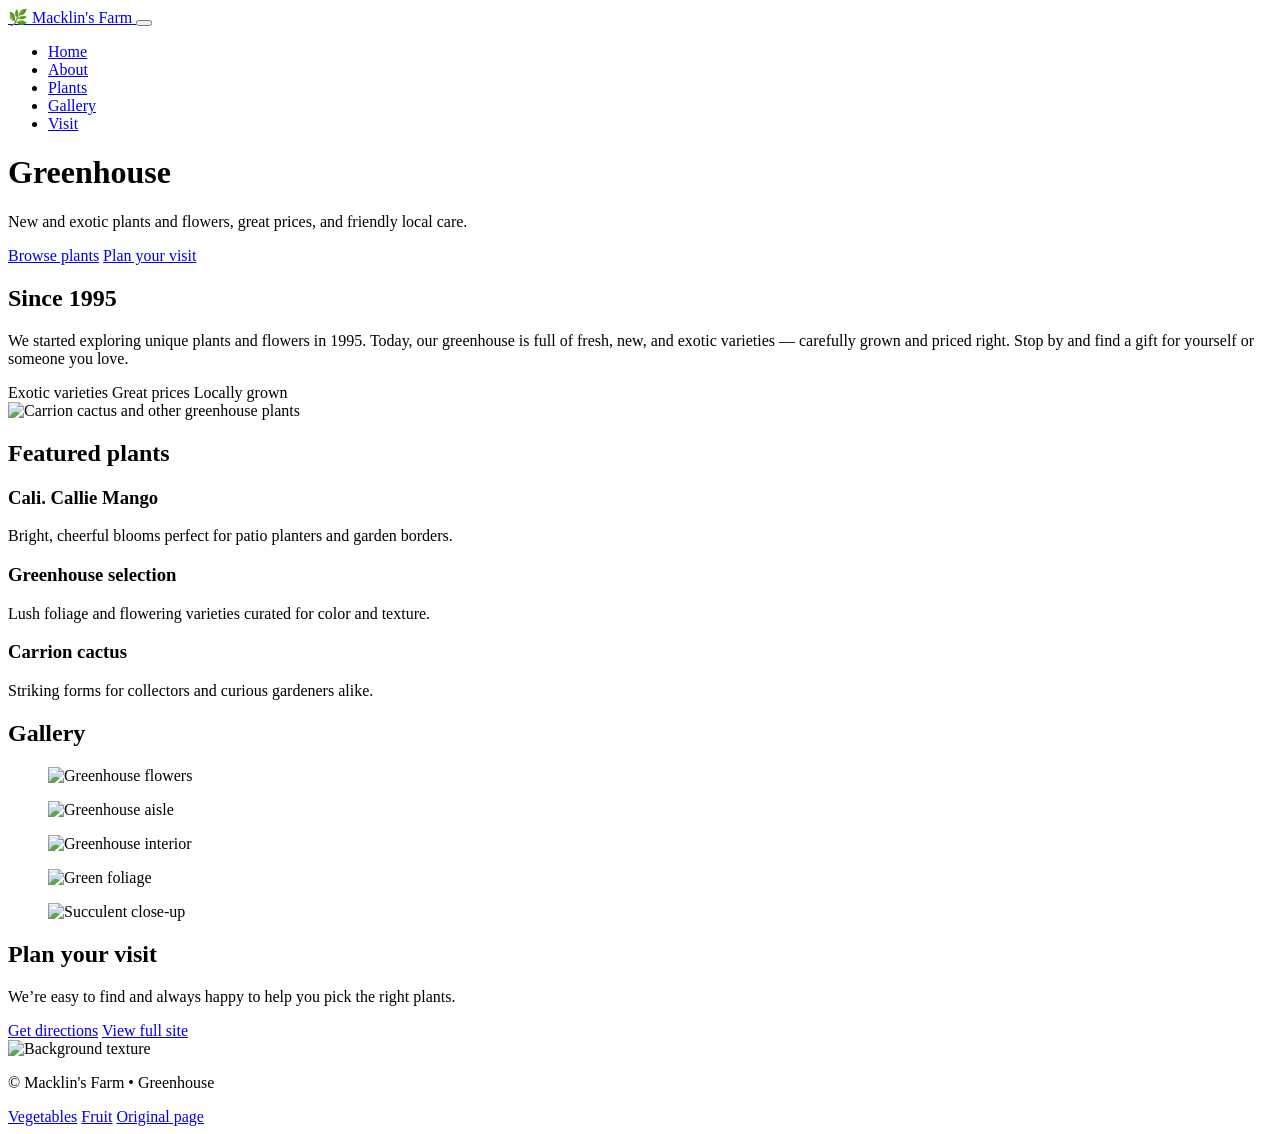
==== index.html @ 000496c4 "Create responsive Macklin's Farm Greenhouse website with modern design Co-authored-by: avadhut9495 <" ====
<!DOCTYPE html>
<html lang="en">
  <head>
    <meta charset="utf-8" />
    <meta name="viewport" content="width=device-width, initial-scale=1" />
    <title>Macklin's Farm — Greenhouse</title>

    <meta name="description" content="Macklin's Farm Greenhouse — new and exotic plants & flowers since 1995" />
    <link rel="preconnect" href="https://fonts.googleapis.com" />
    <link rel="preconnect" href="https://fonts.gstatic.com" crossorigin />
    <link href="https://fonts.googleapis.com/css2?family=Playfair+Display:wght@500;700&family=Inter:wght@400;600;700&display=swap" rel="stylesheet" />
    <link rel="stylesheet" href="/workspace/styles.css" />
  </head>
  <body>
    <header class="site-header">
      <div class="container header-inner">
        <a class="brand" href="#home" aria-label="Macklin's Farm Greenhouse">
          <span class="brand-mark">🌿</span>
          <span class="brand-name">Macklin's Farm</span>
        </a>
        <button class="nav-toggle" aria-expanded="false" aria-controls="site-nav" aria-label="Open menu">
          <span class="bar"></span>
          <span class="bar"></span>
          <span class="bar"></span>
        </button>
        <nav id="site-nav" class="site-nav" aria-label="Primary">
          <ul>
            <li><a href="#home">Home</a></li>
            <li><a href="#about">About</a></li>
            <li><a href="#plants">Plants</a></li>
            <li><a href="#gallery">Gallery</a></li>
            <li><a href="#visit">Visit</a></li>
          </ul>
        </nav>
      </div>
    </header>

    <main id="home" class="hero" style="--hero-image: url('http://www.macklinsfarm.com/DSC_0271.JPG');">
      <div class="hero-overlay"></div>
      <div class="container hero-content">
        <h1>Greenhouse</h1>
        <p>New and exotic plants and flowers, great prices, and friendly local care.</p>
        <div class="hero-ctas">
          <a class="btn btn-primary" href="#plants">Browse plants</a>
          <a class="btn btn-ghost" href="#visit">Plan your visit</a>
        </div>
      </div>
    </main>

    <section id="about" class="section section-light">
      <div class="container">
        <div class="split">
          <div class="split-text">
            <h2>Since 1995</h2>
            <p>
              We started exploring unique plants and flowers in 1995. Today, our greenhouse
              is full of fresh, new, and exotic varieties — carefully grown and priced right.
              Stop by and find a gift for yourself or someone you love.
            </p>
            <div class="badges">
              <span class="badge">Exotic varieties</span>
              <span class="badge">Great prices</span>
              <span class="badge">Locally grown</span>
            </div>
          </div>
          <div class="split-media card shadow">
            <img src="http://www.macklinsfarm.com/DSCN3554.JPG" alt="Carrion cactus and other greenhouse plants" loading="lazy" />
          </div>
        </div>
      </div>
    </section>

    <section id="plants" class="section">
      <div class="container">
        <h2 class="section-title">Featured plants</h2>
        <div class="cards">
          <article class="card">
            <div class="card-media" style="background-image: url('http://www.macklinsfarm.com/GREENHOUSE_001.jpg');"></div>
            <div class="card-body">
              <h3>Cali. Callie Mango</h3>
              <p>Bright, cheerful blooms perfect for patio planters and garden borders.</p>
            </div>
          </article>
          <article class="card">
            <div class="card-media" style="background-image: url('http://www.macklinsfarm.com/GREENHOUSE_003.jpg');"></div>
            <div class="card-body">
              <h3>Greenhouse selection</h3>
              <p>Lush foliage and flowering varieties curated for color and texture.</p>
            </div>
          </article>
          <article class="card">
            <div class="card-media" style="background-image: url('http://www.macklinsfarm.com/DSC_0077C.JPG');"></div>
            <div class="card-body">
              <h3>Carrion cactus</h3>
              <p>Striking forms for collectors and curious gardeners alike.</p>
            </div>
          </article>
        </div>
      </div>
    </section>

    <section id="gallery" class="section section-light">
      <div class="container">
        <h2 class="section-title">Gallery</h2>
        <div class="gallery-grid">
          <figure class="gallery-item"><img src="http://www.macklinsfarm.com/GREENHOUSE_001.jpg" alt="Greenhouse flowers" loading="lazy" /></figure>
          <figure class="gallery-item"><img src="http://www.macklinsfarm.com/GREENHOUSE_003.jpg" alt="Greenhouse aisle" loading="lazy" /></figure>
          <figure class="gallery-item"><img src="http://www.macklinsfarm.com/DSC_0271.JPG" alt="Greenhouse interior" loading="lazy" /></figure>
          <figure class="gallery-item"><img src="http://www.macklinsfarm.com/DSC_0077C.JPG" alt="Green foliage" loading="lazy" /></figure>
          <figure class="gallery-item"><img src="http://www.macklinsfarm.com/DSCN3554.JPG" alt="Succulent close-up" loading="lazy" /></figure>
        </div>
      </div>
    </section>

    <section id="visit" class="section visit">
      <div class="container">
        <div class="visit-card">
          <div class="visit-text">
            <h2>Plan your visit</h2>
            <p>We’re easy to find and always happy to help you pick the right plants.</p>
            <div class="visit-actions">
              <a class="btn btn-primary" href="http://www.macklinsfarm.com/DIRECTIONS.html" target="_blank" rel="noopener">Get directions</a>
              <a class="btn btn-ghost" href="http://www.macklinsfarm.com/index.html" target="_blank" rel="noopener">View full site</a>
            </div>
          </div>
          <div class="visit-media">
            <img src="http://www.macklinsfarm.com/files/QuickSiteImages/background.jpg" alt="Background texture" loading="lazy" />
          </div>
        </div>
      </div>
    </section>

    <footer class="site-footer">
      <div class="container footer-inner">
        <p>© <span id="year"></span> Macklin's Farm • Greenhouse</p>
        <nav aria-label="Footer">
          <a href="http://www.macklinsfarm.com/vegetables.html" target="_blank" rel="noopener">Vegetables</a>
          <a href="http://www.macklinsfarm.com/FRUIT.html" target="_blank" rel="noopener">Fruit</a>
          <a href="http://www.macklinsfarm.com/GREENHOUSE.html" target="_blank" rel="noopener">Original page</a>
        </nav>
      </div>
    </footer>

    <script src="/workspace/script.js"></script>
  </body>
</html>
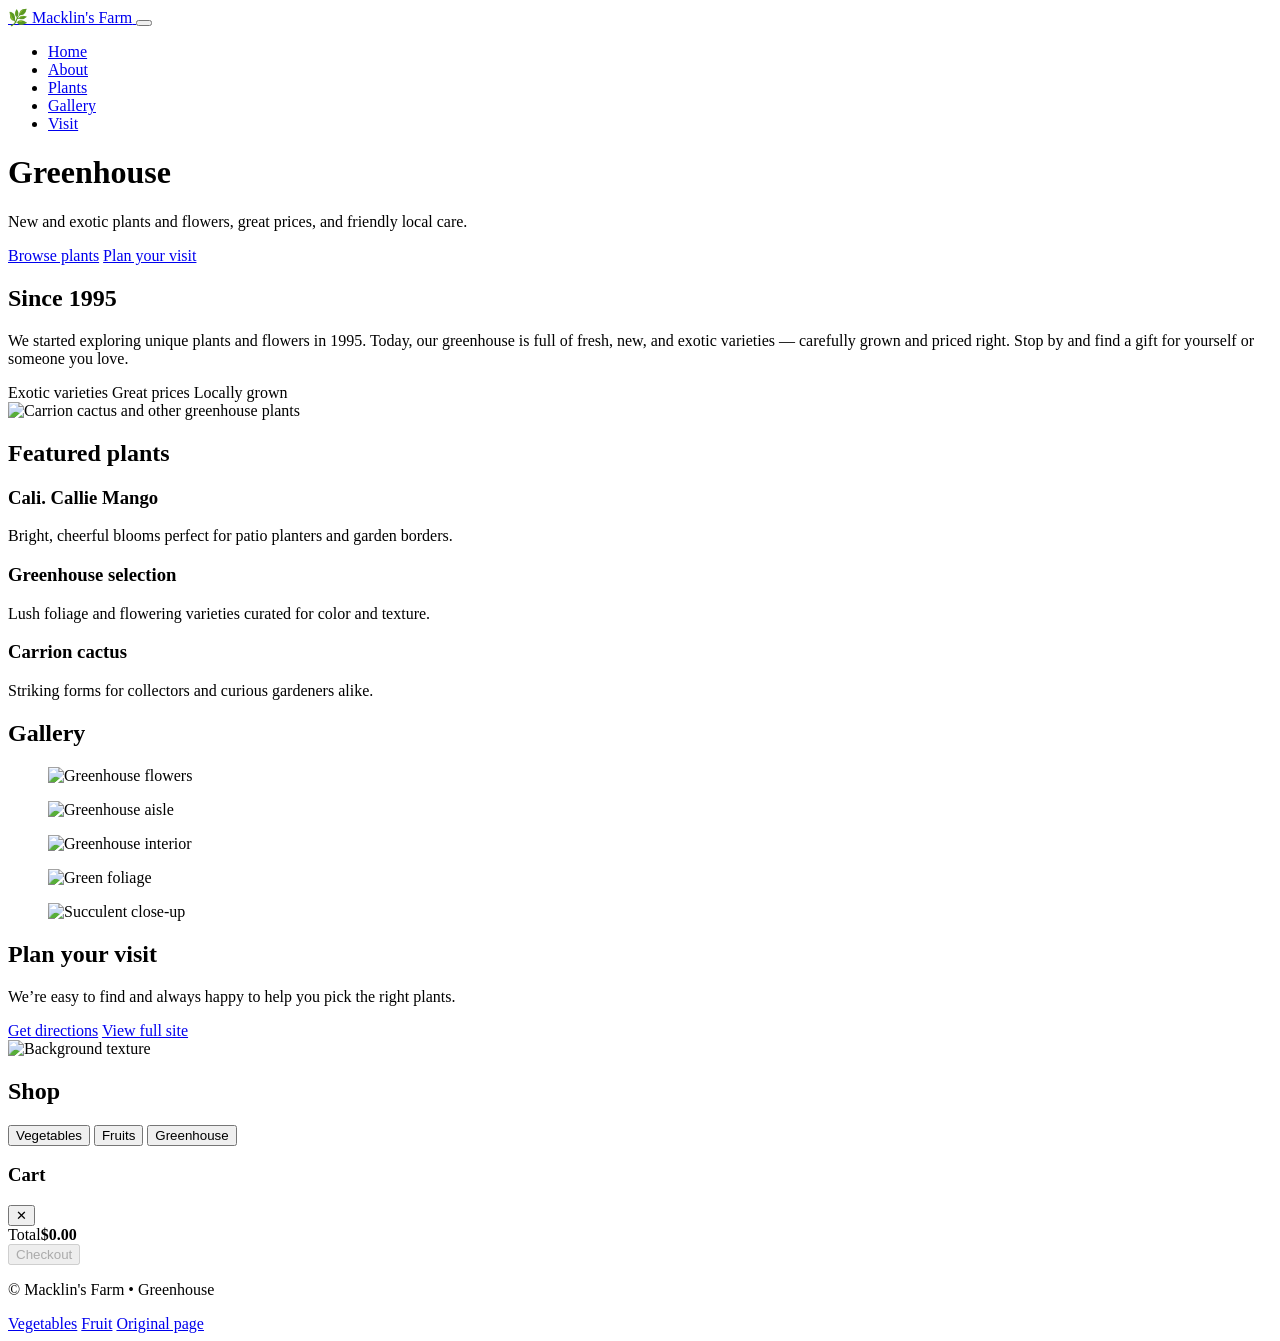
==== commit 4f2785f5: "Add shop tabs (Vegetables, Fruits, Greenhouse), persistent cart, and data.json; render products from" ====
--- a/index.html
+++ b/index.html
@@ -130,6 +130,30 @@
       </div>
     </section>
 
+    <section id="shop" class="section">
+      <div class="container">
+        <h2 class="section-title">Shop</h2>
+        <div class="tabs">
+          <button class="tab active" data-category="vegetables">Vegetables</button>
+          <button class="tab" data-category="fruits">Fruits</button>
+          <button class="tab" data-category="greenhouse">Greenhouse</button>
+        </div>
+        <div id="products" class="cards"></div>
+      </div>
+    </section>
+
+    <aside class="cart" aria-label="Shopping cart" role="complementary">
+      <div class="cart-header">
+        <h3>Cart</h3>
+        <button id="cart-clear" class="icon-btn" title="Clear cart" aria-label="Clear cart">✕</button>
+      </div>
+      <div id="cart-items" class="cart-items"></div>
+      <div class="cart-footer">
+        <div class="cart-total"><span>Total</span><strong id="cart-total">$0.00</strong></div>
+        <button id="checkout" class="btn btn-primary" disabled>Checkout</button>
+      </div>
+    </aside>
+
     <footer class="site-footer">
       <div class="container footer-inner">
         <p>© <span id="year"></span> Macklin's Farm • Greenhouse</p>
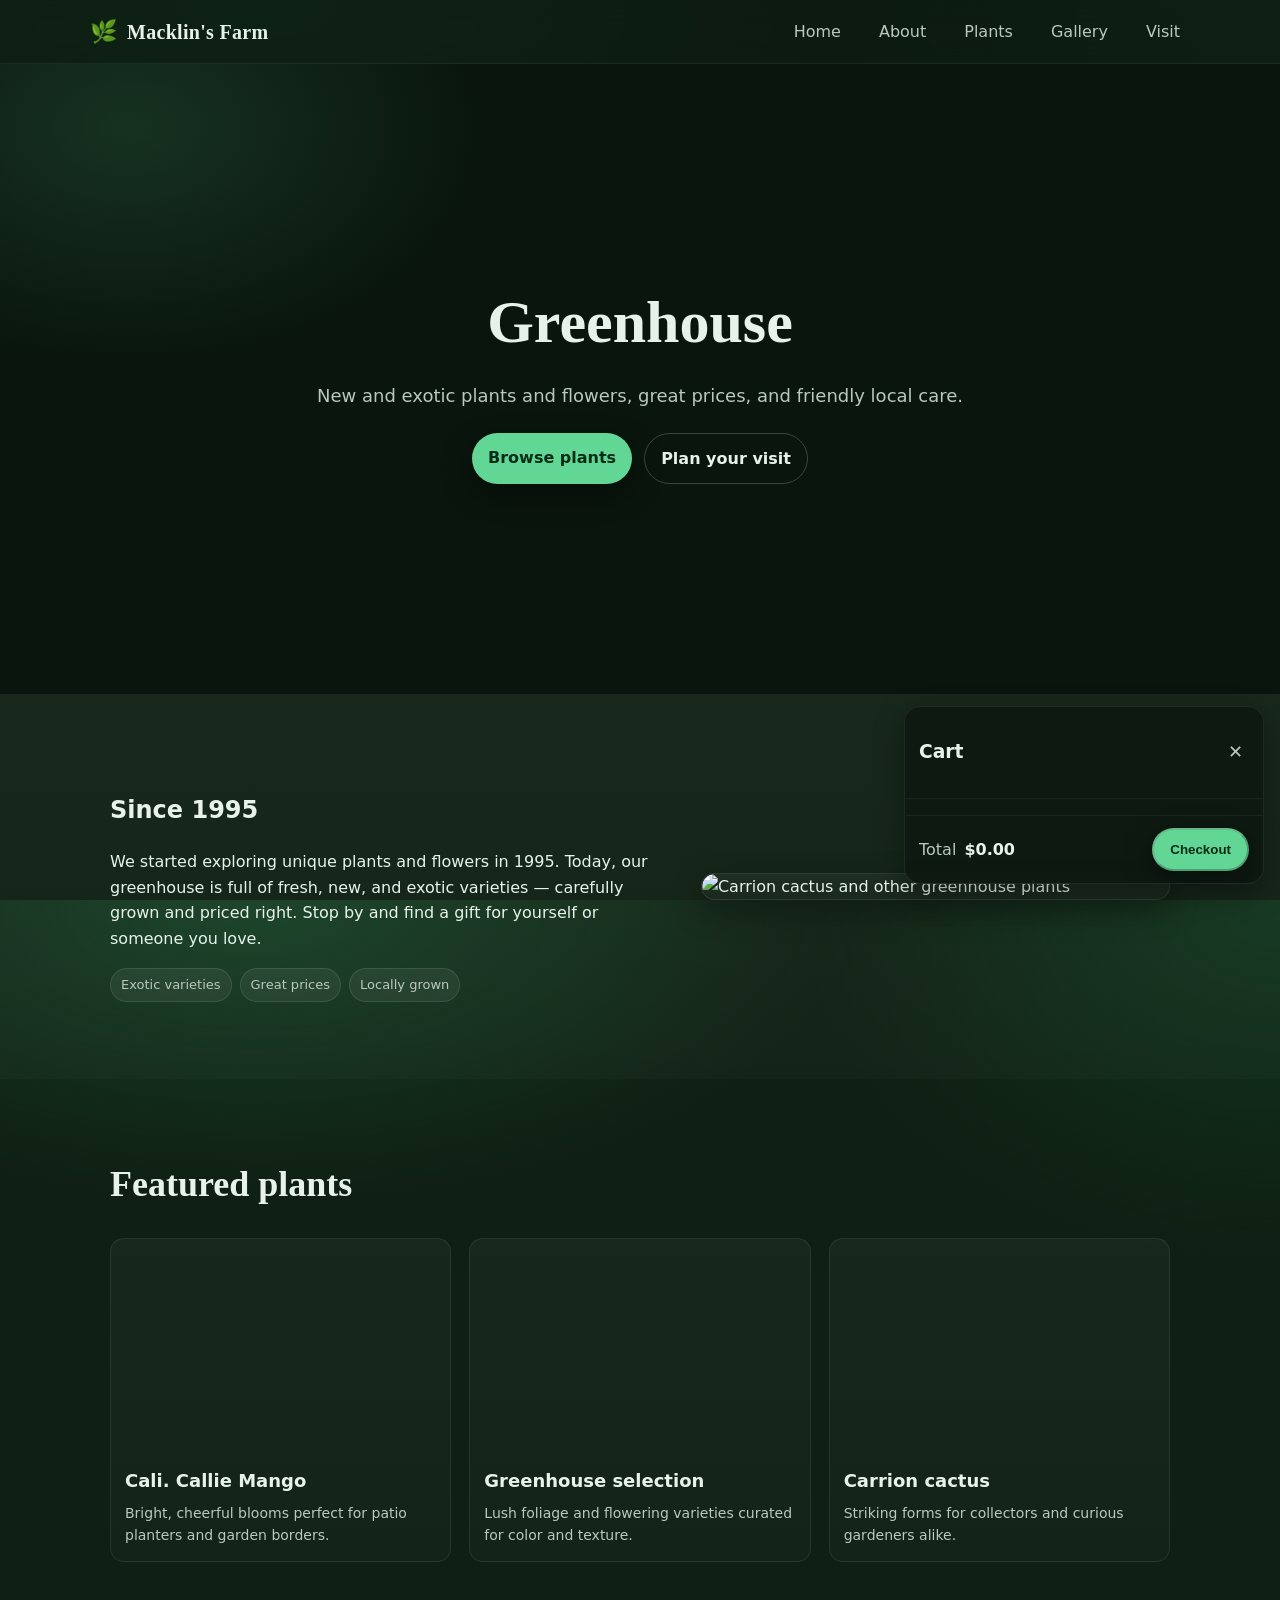
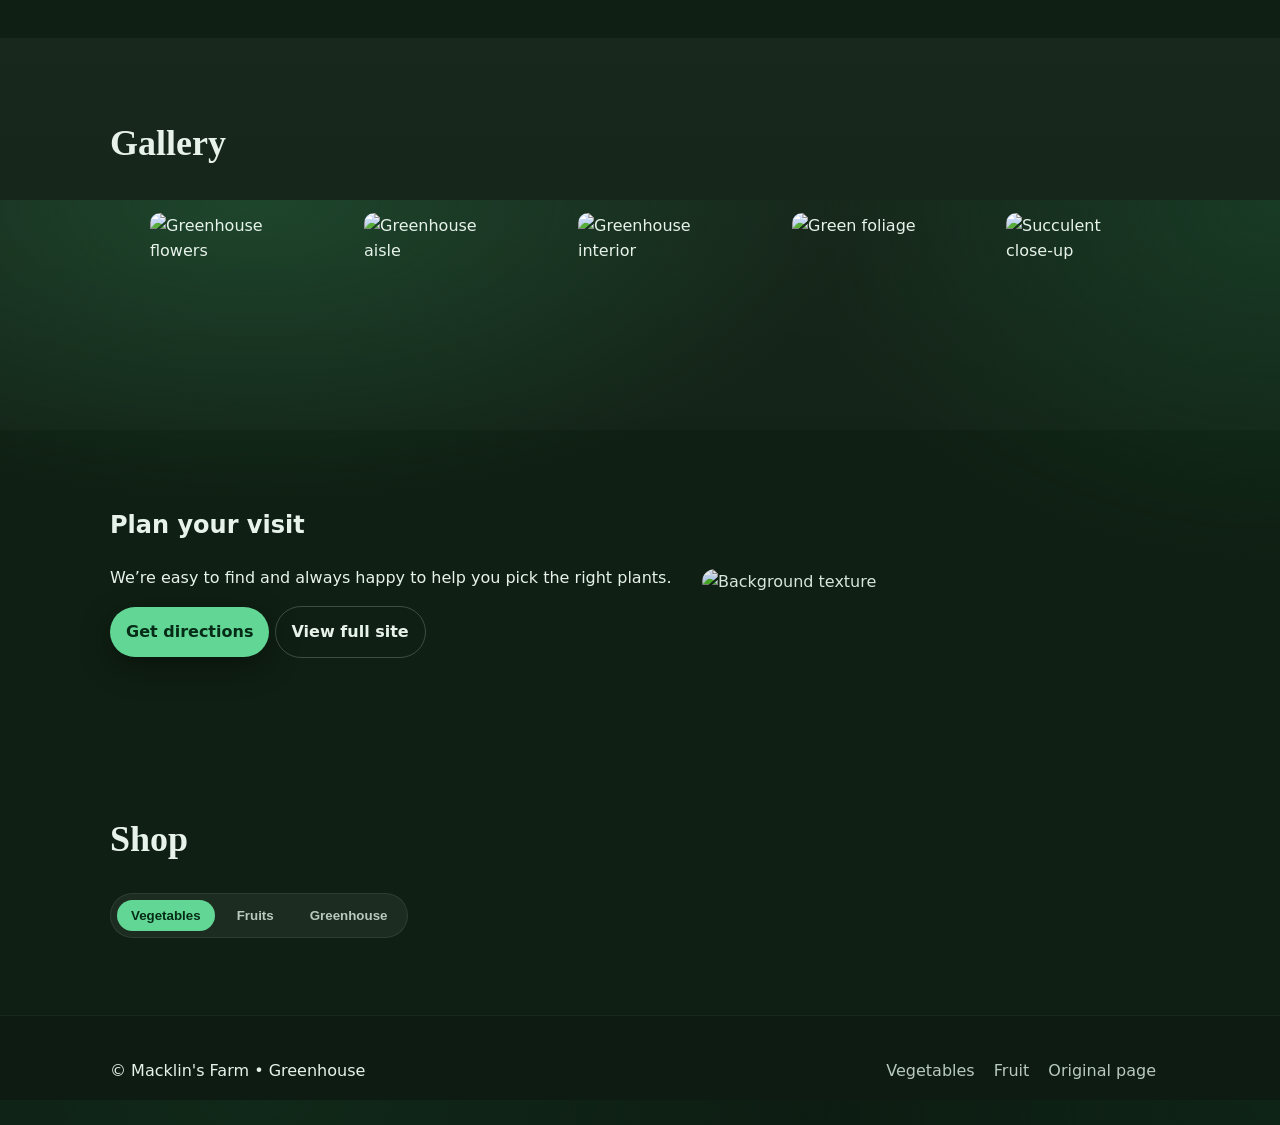
==== commit 4fd95e0a: "WIP: local edits to index.html" ====
--- a/index.html
+++ b/index.html
@@ -9,7 +9,8 @@
     <link rel="preconnect" href="https://fonts.googleapis.com" />
     <link rel="preconnect" href="https://fonts.gstatic.com" crossorigin />
     <link href="https://fonts.googleapis.com/css2?family=Playfair+Display:wght@500;700&family=Inter:wght@400;600;700&display=swap" rel="stylesheet" />
-    <link rel="stylesheet" href="/workspace/styles.css" />
+    <link rel="stylesheet" href="./styles.css" />
+  
   </head>
   <body>
     <header class="site-header">
--- a/styles.css
+++ b/styles.css
@@ -0,0 +1,190 @@
+/* Base reset and variables */
+:root {
+  --bg: #0f1f13;
+  --surface: #112617;
+  --surface-2: #0b1a10;
+  --text: #e7f3ea;
+  --muted: #b8c9be;
+  --brand: #62d694;
+  --brand-dark: #3bbd76;
+  --shadow: 0 10px 30px rgba(0,0,0,.35);
+  --radius: 14px;
+  --radius-sm: 10px;
+  --container: 1100px;
+}
+
+* { box-sizing: border-box; }
+html, body { height: 100%; }
+body {
+  margin: 0;
+  font-family: Inter, system-ui, -apple-system, Segoe UI, Roboto, Helvetica, Arial, sans-serif;
+  color: var(--text);
+  background: radial-gradient(1000px 500px at 20% 0%, #174026 0%, transparent 60%),
+              radial-gradient(800px 600px at 100% 0%, #11351e 0%, transparent 60%),
+              var(--bg);
+  line-height: 1.6;
+}
+
+img { max-width: 100%; height: auto; display: block; }
+
+.container {
+  width: 100%;
+  max-width: var(--container);
+  margin: 0 auto;
+  padding: 0 20px;
+}
+
+/* Header */
+.site-header {
+  position: sticky;
+  top: 0;
+  z-index: 50;
+  background: rgba(13, 25, 17, 0.75);
+  backdrop-filter: blur(10px);
+  border-bottom: 1px solid rgba(255,255,255,0.06);
+}
+.header-inner {
+  display: flex;
+  align-items: center;
+  justify-content: space-between;
+  padding: 14px 0;
+}
+.brand {
+  display: inline-flex;
+  align-items: center;
+  gap: 10px;
+  text-decoration: none;
+  color: var(--text);
+  font-weight: 700;
+}
+.brand-mark { font-size: 22px; }
+.brand-name { font-family: "Playfair Display", serif; font-size: 20px; letter-spacing: .3px; }
+
+.site-nav ul {
+  list-style: none;
+  display: flex;
+  gap: 18px;
+  margin: 0;
+  padding: 0;
+}
+.site-nav a {
+  color: var(--muted);
+  text-decoration: none;
+  padding: 8px 10px;
+  border-radius: 8px;
+}
+.site-nav a:hover { color: var(--text); background: rgba(255,255,255,0.06); }
+
+.nav-toggle { display: none; }
+.nav-toggle { background: none; border: 0; padding: 8px; cursor: pointer; }
+.nav-toggle .bar { display: block; width: 22px; height: 2px; background: var(--text); margin: 5px 0; border-radius: 2px; }
+
+/* Hero */
+.hero {
+  position: relative;
+  min-height: 70vh;
+  display: grid;
+  place-items: center;
+  background: var(--surface);
+  background-image: linear-gradient(rgba(0,0,0,.45), rgba(0,0,0,.45)), var(--hero-image);
+  background-size: cover;
+  background-position: center;
+}
+.hero-overlay { position: absolute; inset: 0; background: radial-gradient(600px 400px at 10% 10%, rgba(98,214,148,0.15), transparent 60%); }
+.hero-content { position: relative; text-align: center; padding: 80px 0; }
+.hero h1 { font-family: "Playfair Display", serif; font-size: clamp(34px, 6vw, 60px); margin: 0 0 12px; }
+.hero p { color: var(--muted); font-size: clamp(16px, 2.5vw, 18px); margin: 0 0 22px; }
+.hero-ctas { display: flex; gap: 12px; justify-content: center; flex-wrap: wrap; }
+
+/* Buttons */
+.btn { display: inline-block; padding: 12px 16px; border-radius: 999px; text-decoration: none; font-weight: 600; }
+.btn-primary { background: var(--brand); color: #062c17; box-shadow: var(--shadow); }
+.btn-primary:hover { background: var(--brand-dark); }
+.btn-ghost { color: var(--text); border: 1px solid rgba(255,255,255,0.2); }
+.btn-ghost:hover { background: rgba(255,255,255,0.06); }
+
+/* Sections */
+.section { padding: clamp(40px, 6vw, 80px) 0; }
+.section-light { background: linear-gradient(180deg, rgba(255,255,255,0.04), rgba(255,255,255,0.02)); }
+.section-title { font-family: "Playfair Display", serif; font-size: clamp(26px, 4.5vw, 36px); margin: 0 0 24px; }
+
+/* Split layout */
+.split { display: grid; grid-template-columns: 1.2fr 1fr; gap: 28px; align-items: center; }
+.split-media img { border-radius: var(--radius); }
+
+.badges { display: flex; gap: 8px; flex-wrap: wrap; margin-top: 14px; }
+.badge { background: rgba(255,255,255,0.06); border: 1px solid rgba(255,255,255,0.1); padding: 6px 10px; border-radius: 999px; font-size: 13px; color: var(--muted); }
+
+.card { background: linear-gradient(180deg, rgba(255,255,255,0.04), rgba(255,255,255,0.02)); border: 1px solid rgba(255,255,255,0.08); border-radius: var(--radius); overflow: hidden; }
+.shadow { box-shadow: var(--shadow); }
+
+/* Cards */
+.cards { display: grid; grid-template-columns: repeat(3, 1fr); gap: 18px; }
+.card-media { padding-top: 62%; background-size: cover; background-position: center; }
+.card-body { padding: 14px; }
+.card h3 { margin: 4px 0 6px; font-size: 18px; }
+.card p { margin: 0; color: var(--muted); font-size: 14px; }
+
+/* Gallery */
+.gallery-grid { display: grid; grid-template-columns: repeat(5, 1fr); gap: 10px; }
+.gallery-item { aspect-ratio: 1 / 1; overflow: hidden; border-radius: var(--radius-sm); }
+.gallery-item img { width: 100%; height: 100%; object-fit: cover; transition: transform .4s ease; }
+.gallery-item:hover img { transform: scale(1.05); }
+
+/* Visit */
+.visit .visit-card { display: grid; grid-template-columns: 1.1fr .9fr; gap: 20px; align-items: center; }
+.visit .visit-text h2 { margin-top: 0; }
+.visit .visit-media img { border-radius: var(--radius); filter: contrast(1.1) saturate(1.1) brightness(.9); }
+
+/* Footer */
+.site-footer { border-top: 1px solid rgba(255,255,255,0.06); padding: 26px 0; background: rgba(13,25,17,.6); }
+.footer-inner { display: flex; flex-wrap: wrap; align-items: center; justify-content: space-between; gap: 10px; }
+.site-footer nav a { color: var(--muted); text-decoration: none; margin-right: 14px; }
+.site-footer nav a:hover { color: var(--text); }
+
+/* Tabs */
+.tabs { display: inline-flex; gap: 8px; background: rgba(255,255,255,0.06); padding: 6px; border-radius: 999px; border: 1px solid rgba(255,255,255,0.08); }
+.tab { appearance: none; background: transparent; color: var(--muted); border: 0; padding: 8px 14px; border-radius: 999px; cursor: pointer; font-weight: 600; }
+.tab.active { background: var(--brand); color: #062c17; }
+
+/* Cart */
+.cart { position: fixed; right: 16px; bottom: 16px; width: min(360px, calc(100% - 32px)); background: rgba(13,25,17,.95); border: 1px solid rgba(255,255,255,0.08); box-shadow: var(--shadow); border-radius: 16px; display: flex; flex-direction: column; max-height: 70vh; overflow: hidden; z-index: 100; }
+.cart-header { display: flex; align-items: center; justify-content: space-between; padding: 12px 14px; border-bottom: 1px solid rgba(255,255,255,0.06); }
+.icon-btn { background: transparent; border: 0; color: var(--muted); font-size: 18px; cursor: pointer; }
+.cart-items { overflow: auto; padding: 8px 12px; display: flex; flex-direction: column; gap: 8px; }
+.cart-item { display: grid; grid-template-columns: 52px 1fr auto; gap: 10px; align-items: center; background: rgba(255,255,255,0.04); border: 1px solid rgba(255,255,255,0.08); padding: 8px; border-radius: 12px; }
+.cart-item img { width: 52px; height: 52px; object-fit: cover; border-radius: 8px; }
+.cart-item-title { font-weight: 600; }
+.cart-item-meta { color: var(--muted); font-size: 12px; }
+.qty { display: inline-flex; border: 1px solid rgba(255,255,255,0.12); border-radius: 999px; overflow: hidden; }
+.qty button { background: transparent; color: var(--text); border: 0; padding: 2px 8px; cursor: pointer; }
+.qty span { min-width: 24px; text-align: center; display: inline-block; }
+.cart-footer { margin-top: auto; border-top: 1px solid rgba(255,255,255,0.06); padding: 12px 14px; display: flex; align-items: center; justify-content: space-between; gap: 10px; }
+.cart-total span { color: var(--muted); margin-right: 8px; }
+
+/* Product Cards override for shop */
+#products.cards { grid-template-columns: repeat(3, 1fr); }
+#products .card { display: flex; flex-direction: column; }
+#products .card .card-body { display: grid; gap: 6px; }
+#products .price-row { display: flex; align-items: center; justify-content: space-between; }
+#products .price { font-weight: 700; }
+#products .add-btn { margin-top: 4px; }
+
+/* Responsive */
+@media (max-width: 960px) {
+  .split { grid-template-columns: 1fr; }
+  .cards { grid-template-columns: repeat(2, 1fr); }
+  .gallery-grid { grid-template-columns: repeat(3, 1fr); }
+  .visit .visit-card { grid-template-columns: 1fr; }
+  #products.cards { grid-template-columns: repeat(2, 1fr); }
+}
+
+@media (max-width: 640px) {
+  .cards { grid-template-columns: 1fr; }
+  .gallery-grid { grid-template-columns: repeat(2, 1fr); }
+  .site-nav { position: absolute; right: 20px; top: 60px; background: rgba(13,25,17,.95); padding: 10px; border-radius: 10px; display: none; }
+  .site-nav.open { display: block; }
+  .site-nav ul { flex-direction: column; gap: 6px; }
+  .nav-toggle { display: inline-block; }
+  #products.cards { grid-template-columns: 1fr; }
+}
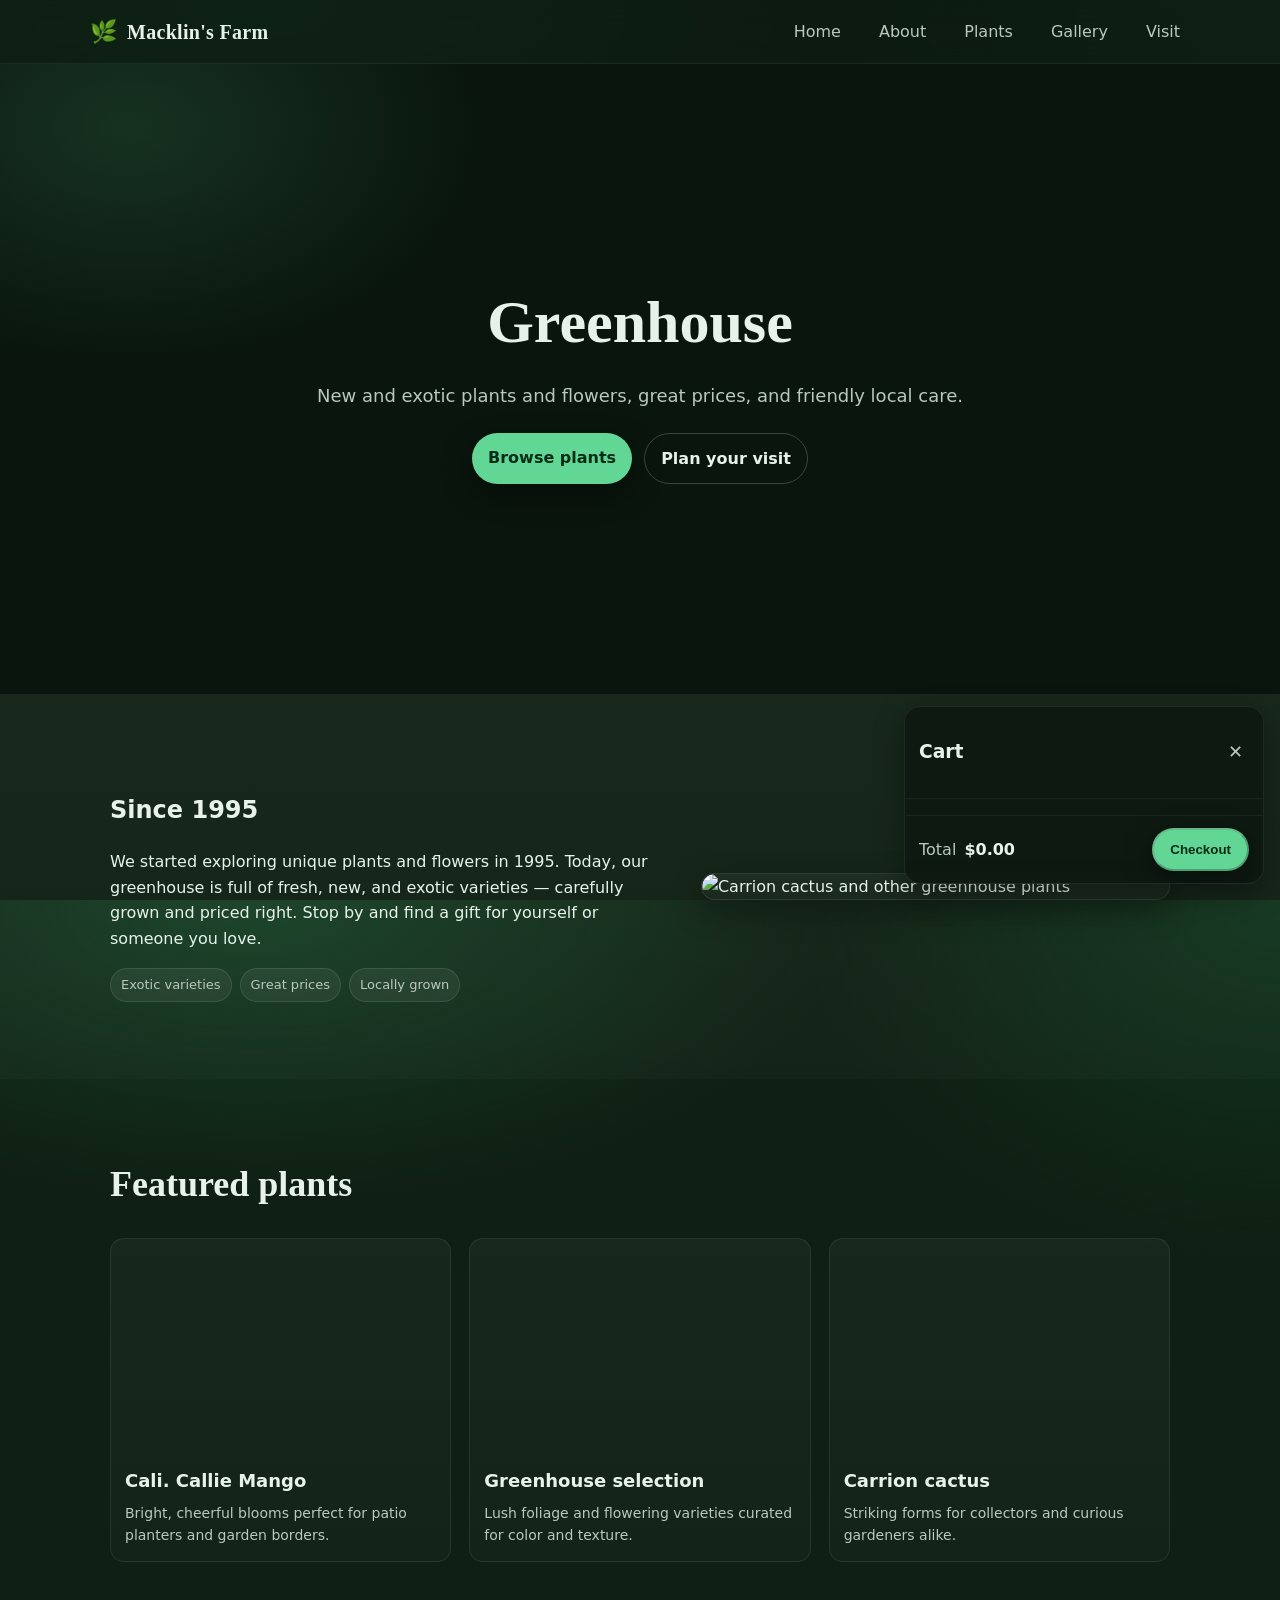
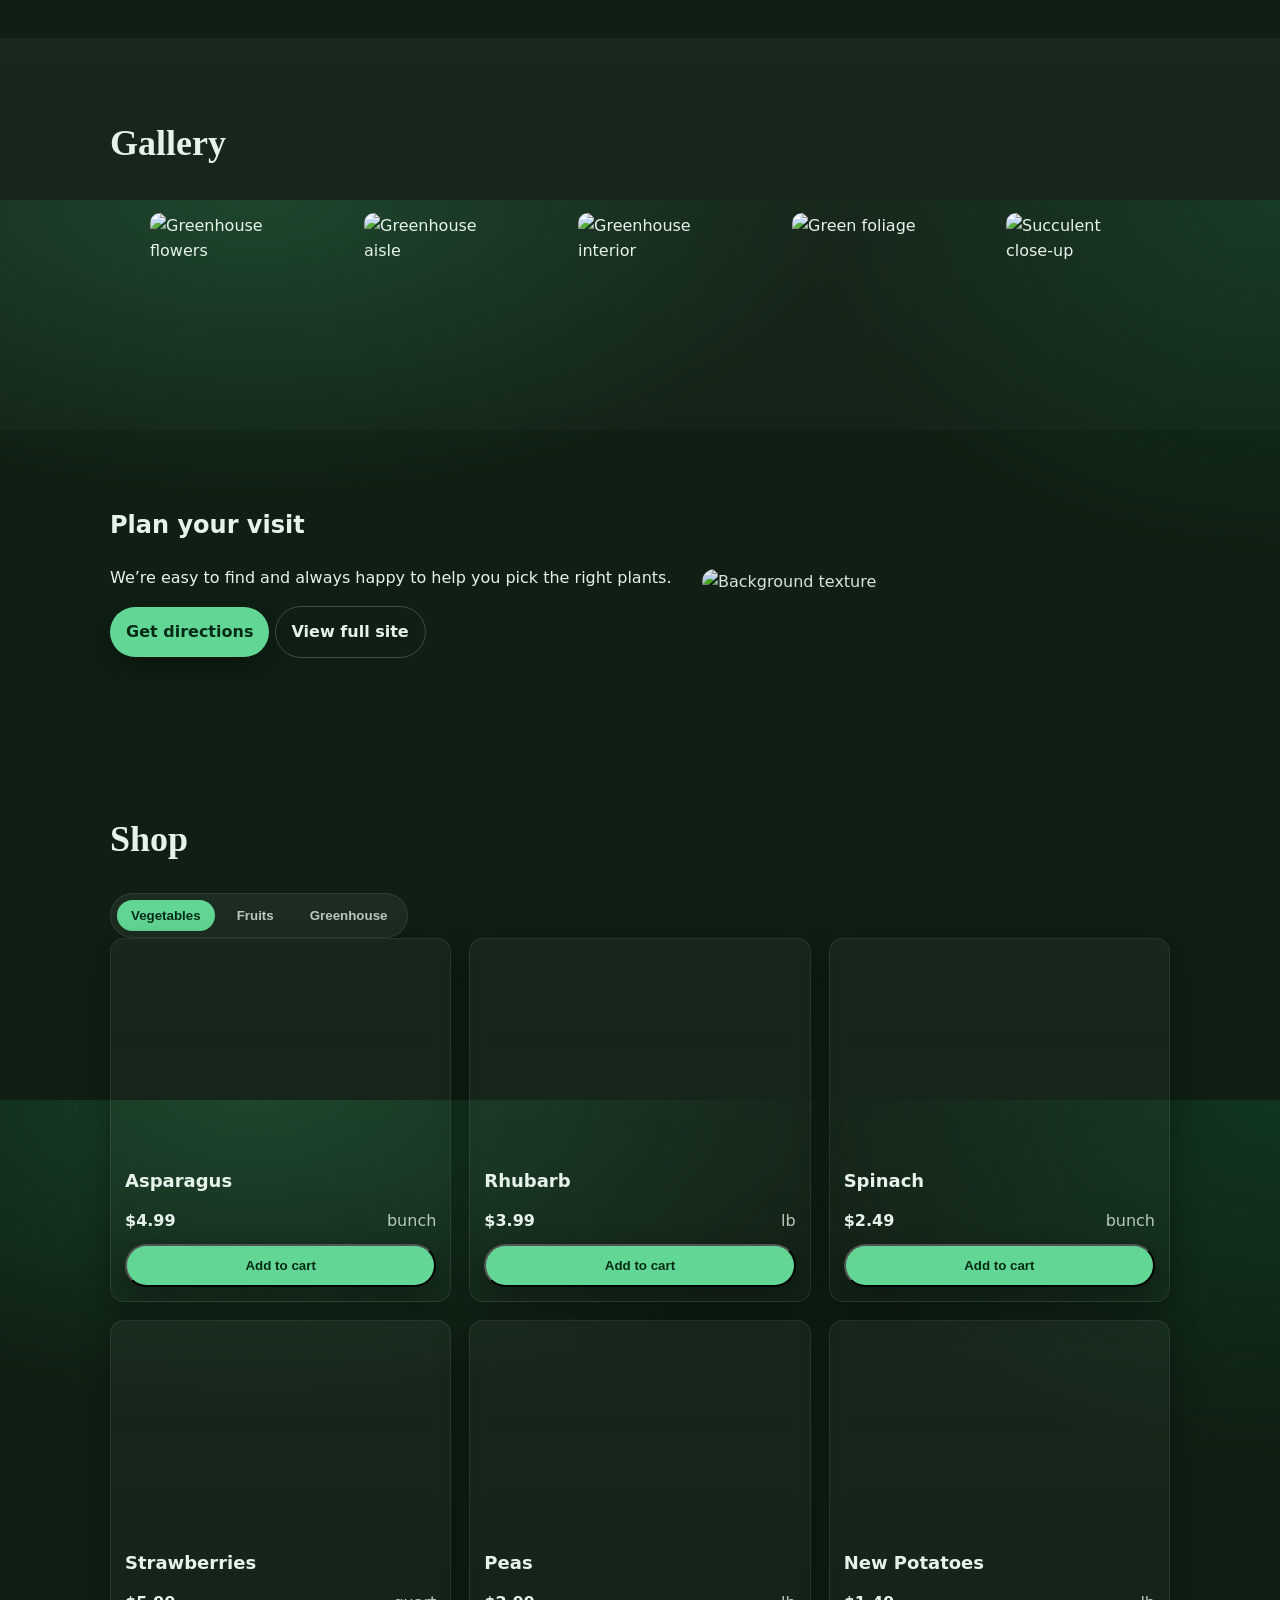
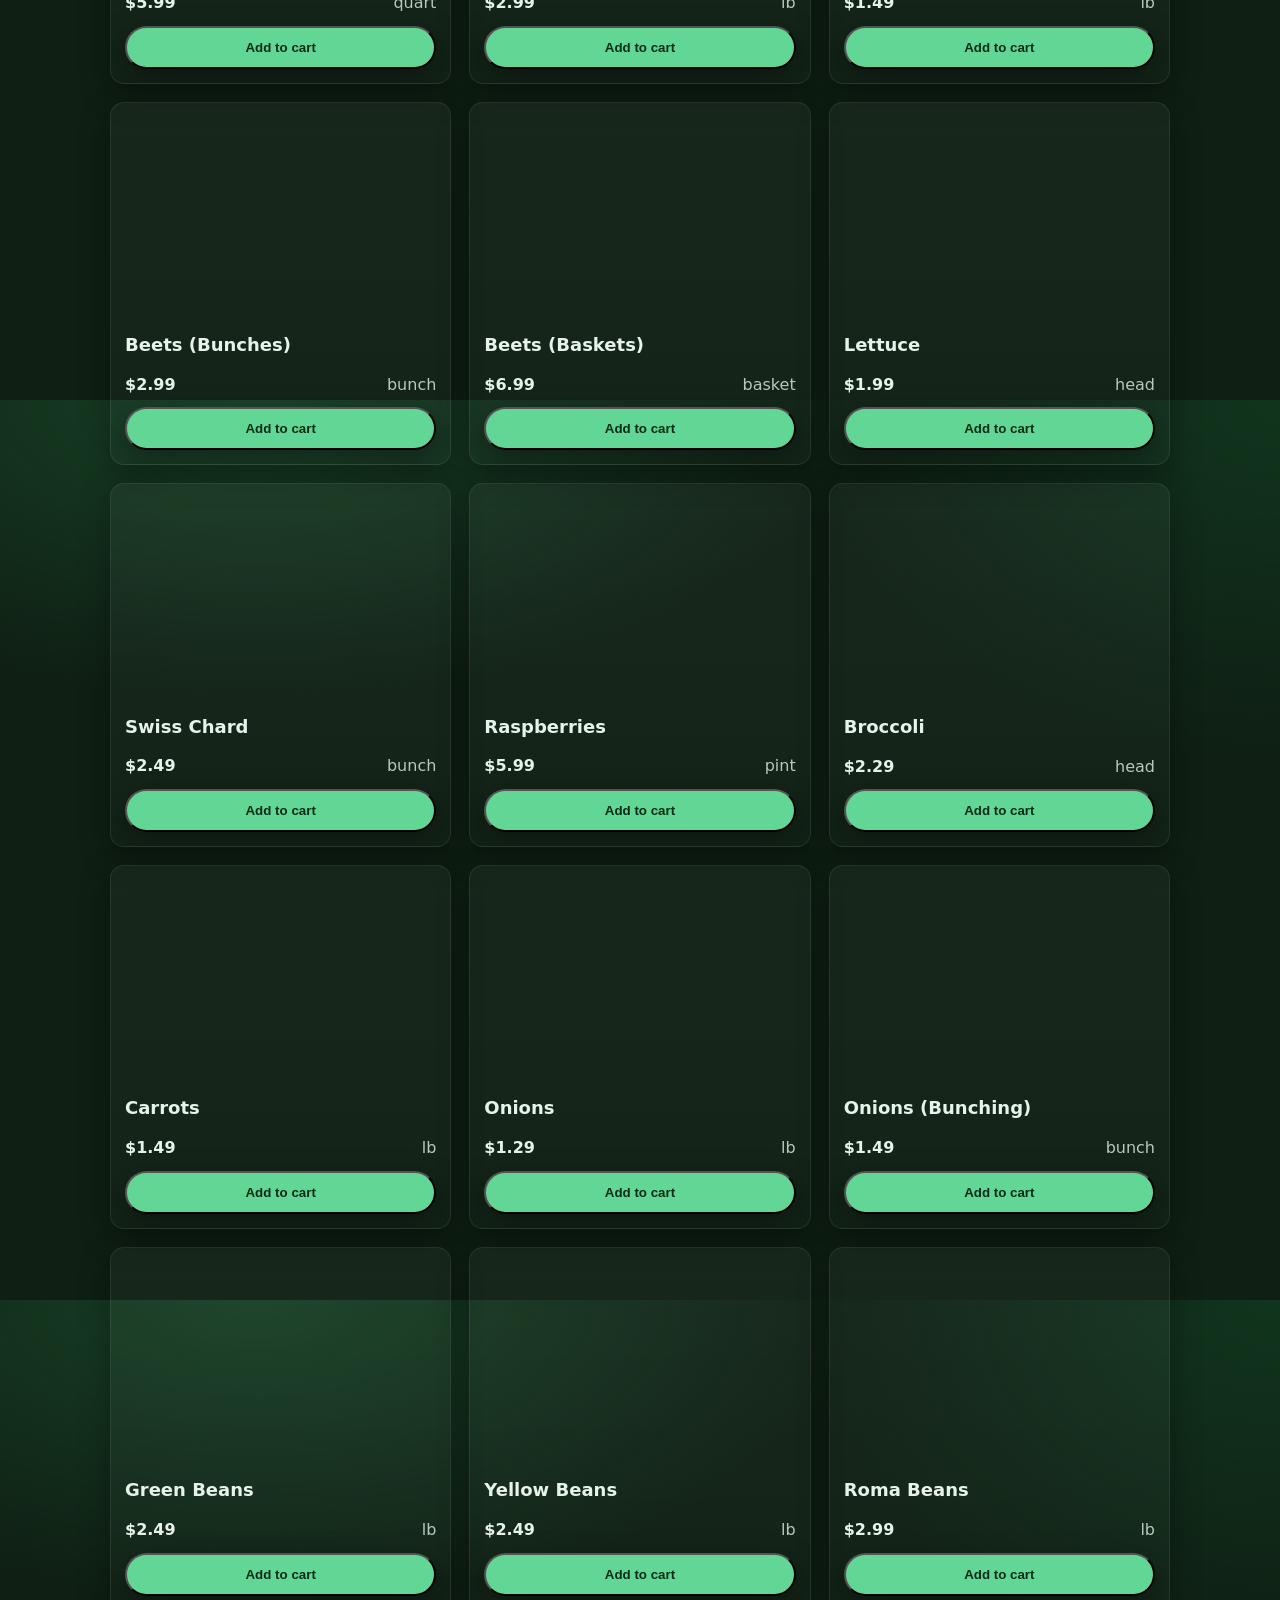
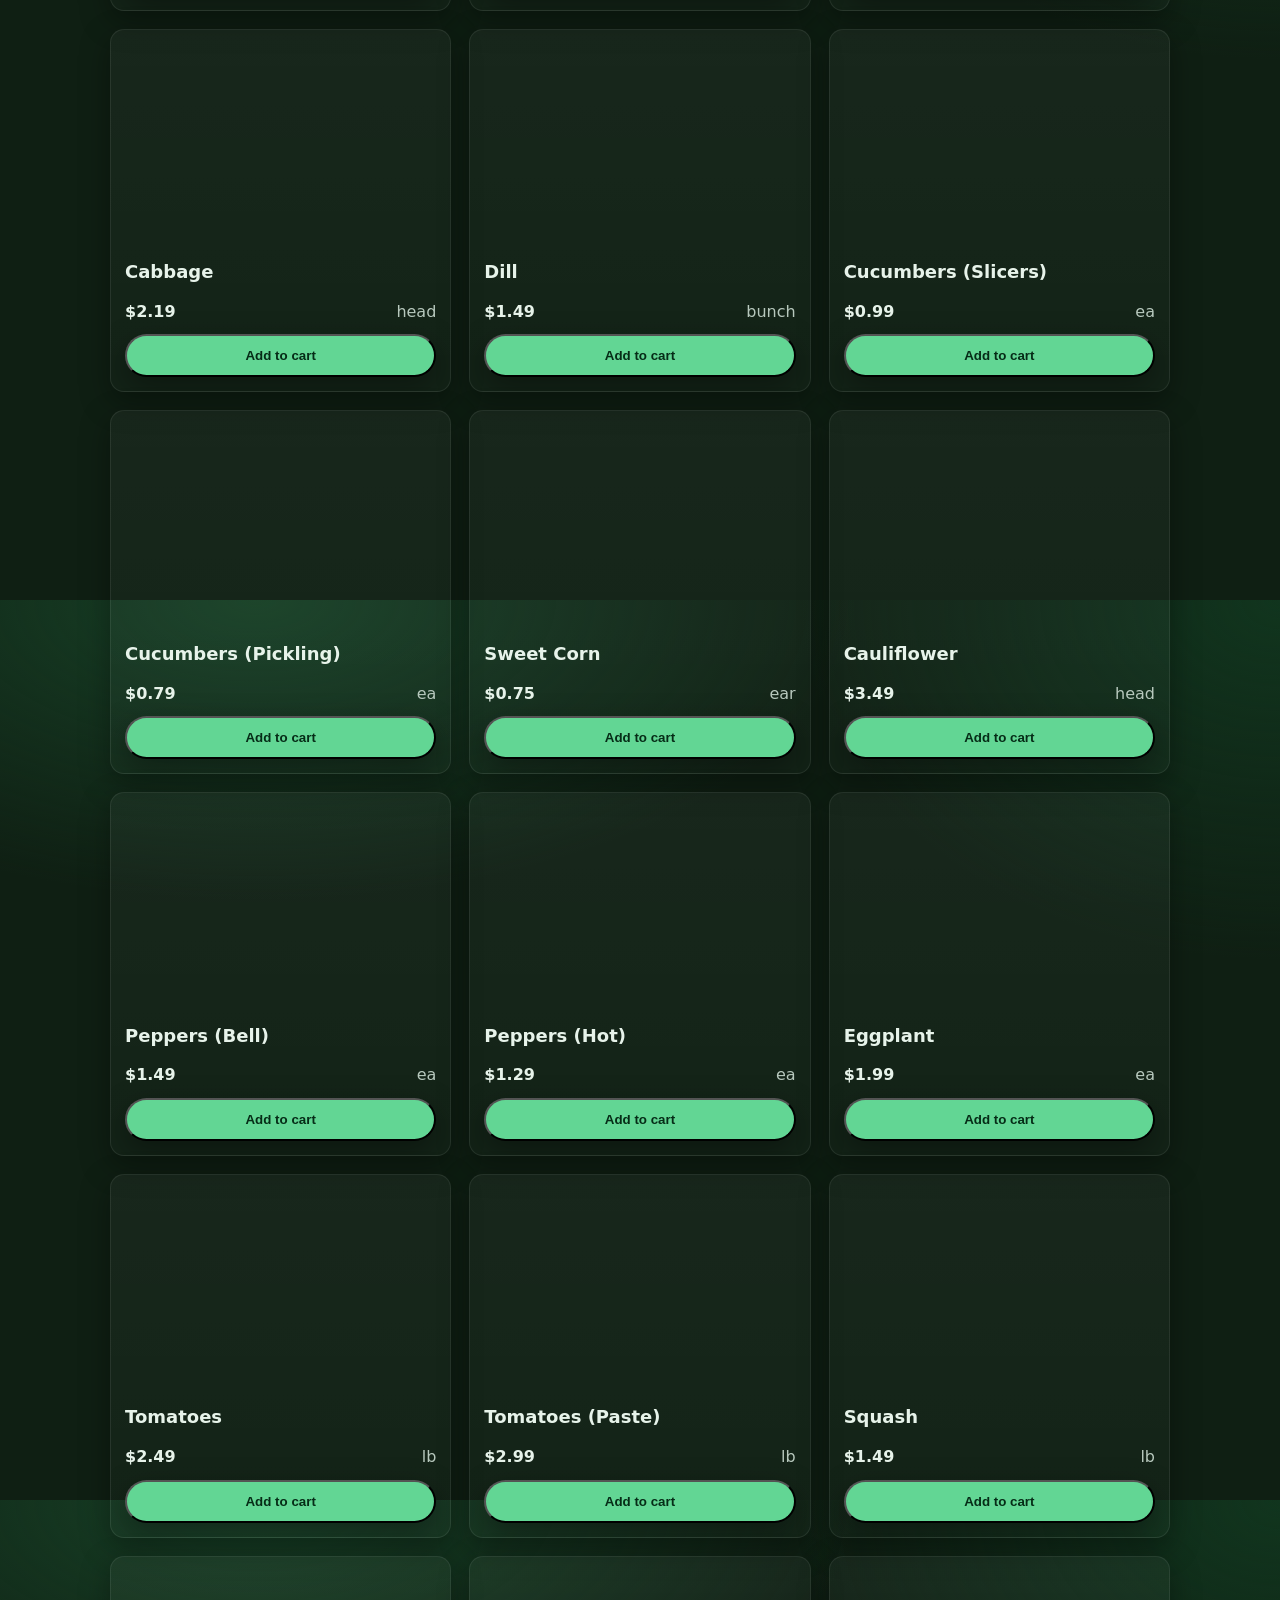
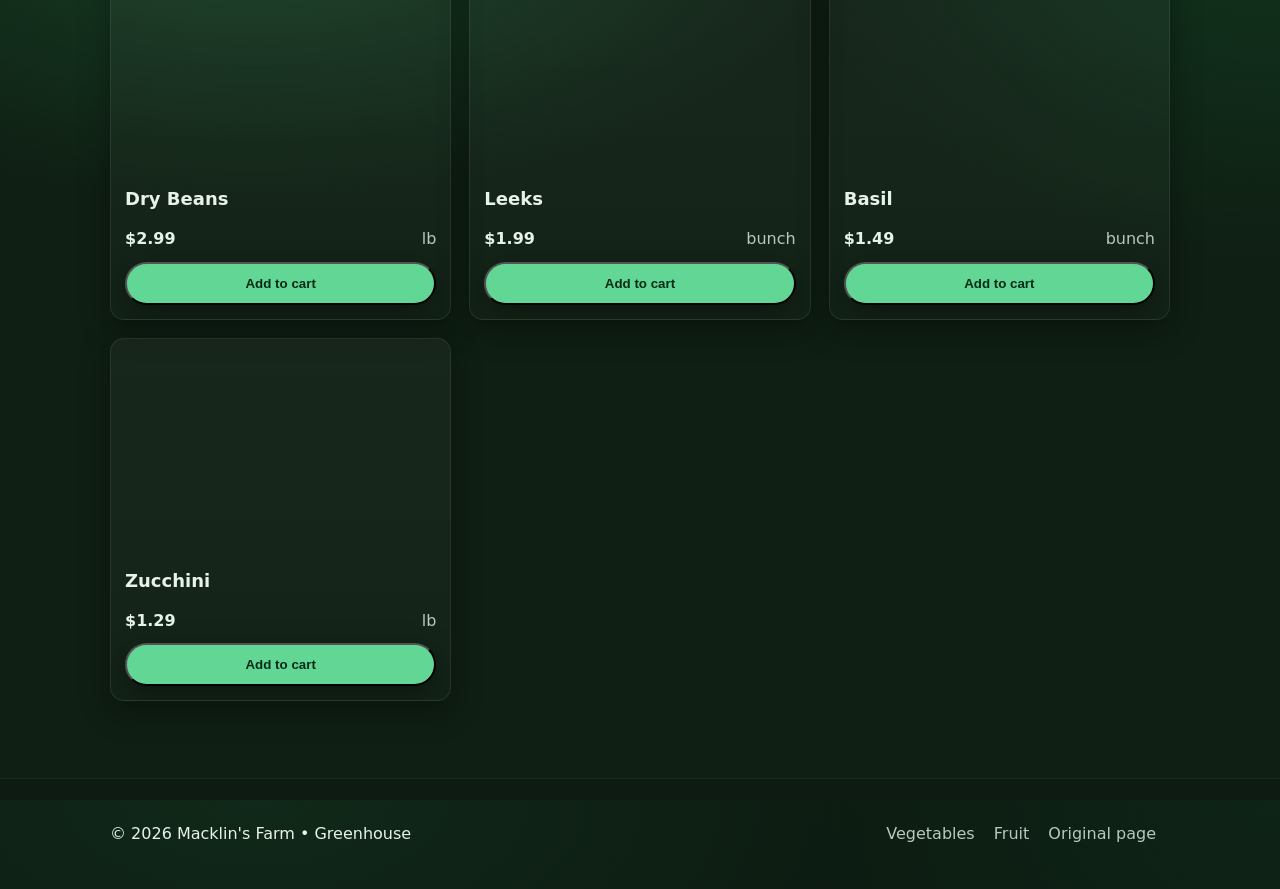
==== commit 7128cd17: "Fix relative asset paths so Shop tabs and Add to cart work when opening index.html locally" ====
--- a/index.html
+++ b/index.html
@@ -9,8 +9,7 @@
     <link rel="preconnect" href="https://fonts.googleapis.com" />
     <link rel="preconnect" href="https://fonts.gstatic.com" crossorigin />
     <link href="https://fonts.googleapis.com/css2?family=Playfair+Display:wght@500;700&family=Inter:wght@400;600;700&display=swap" rel="stylesheet" />
-    <link rel="stylesheet" href="./styles.css" />
-  
+    <link rel="stylesheet" href="styles.css" />
   </head>
   <body>
     <header class="site-header">
@@ -166,6 +165,6 @@
       </div>
     </footer>
 
-    <script src="/workspace/script.js"></script>
+    <script src="script.js"></script>
   </body>
 </html>
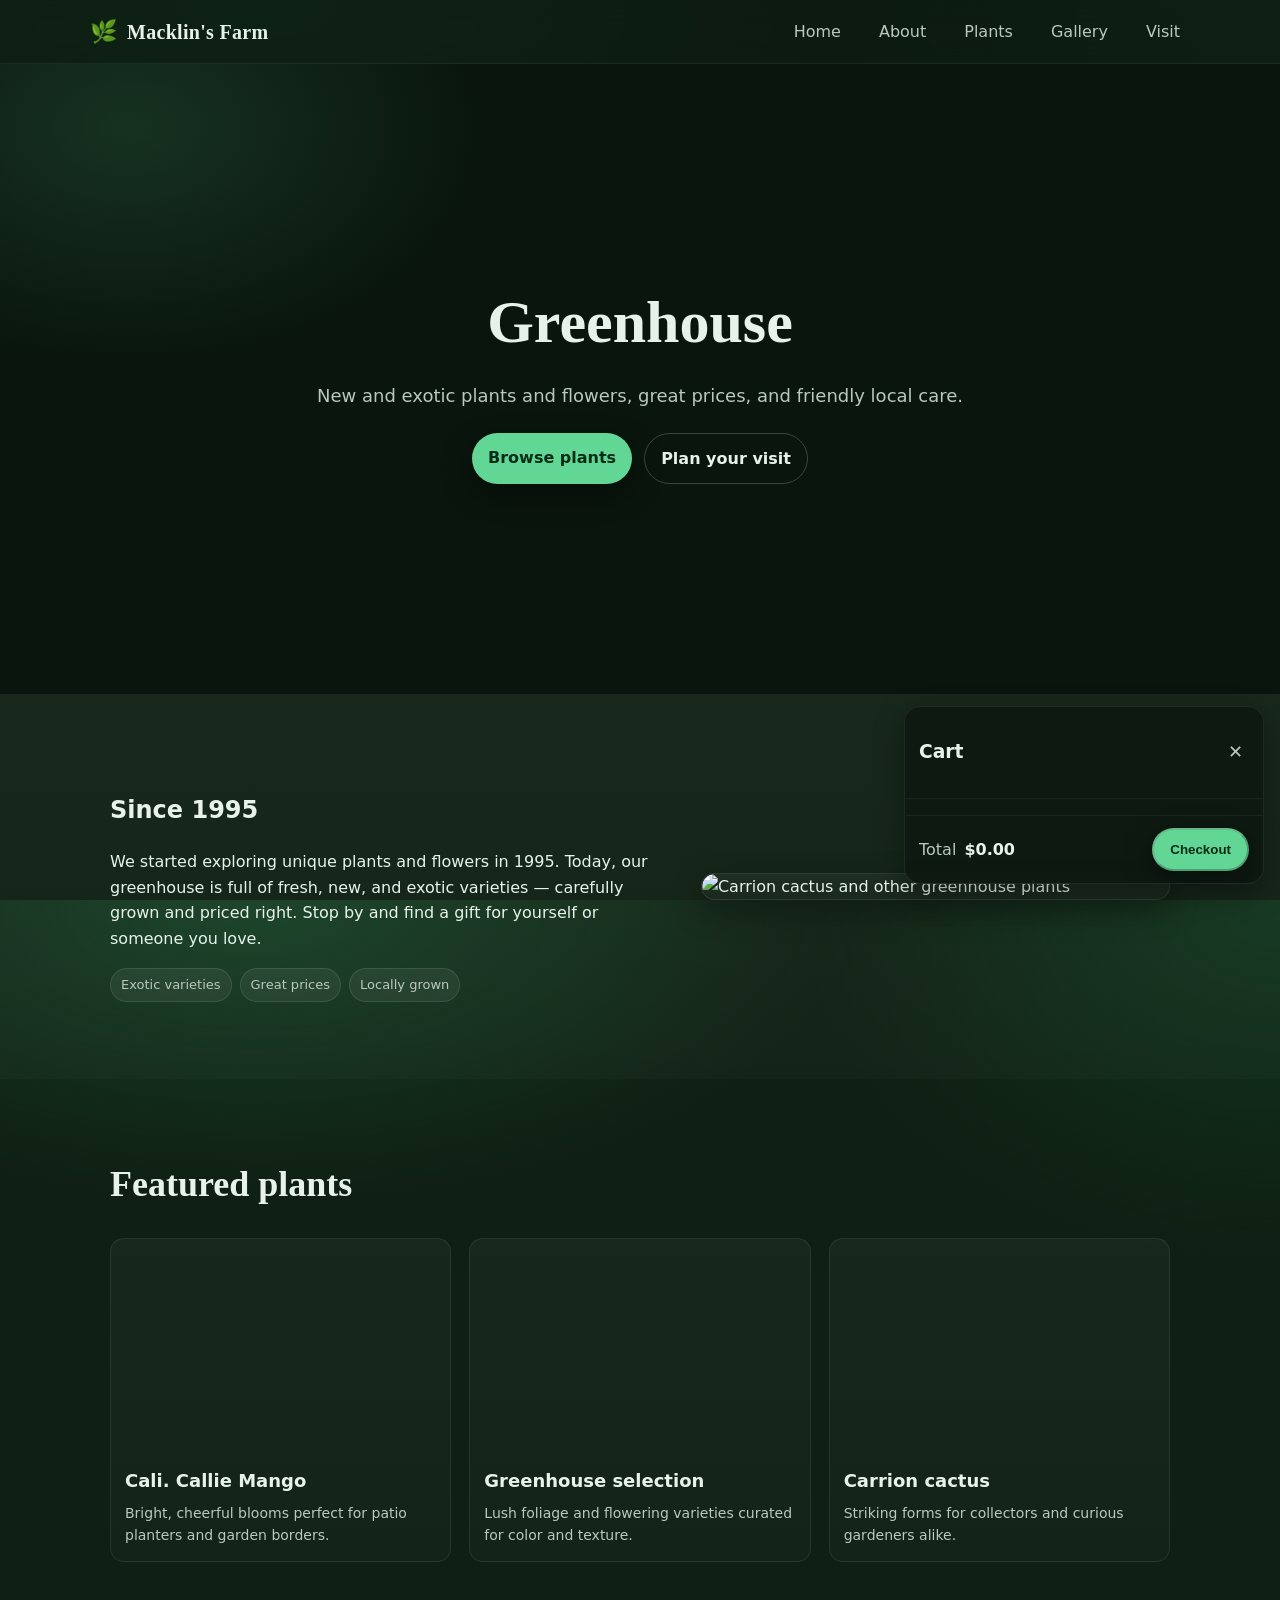
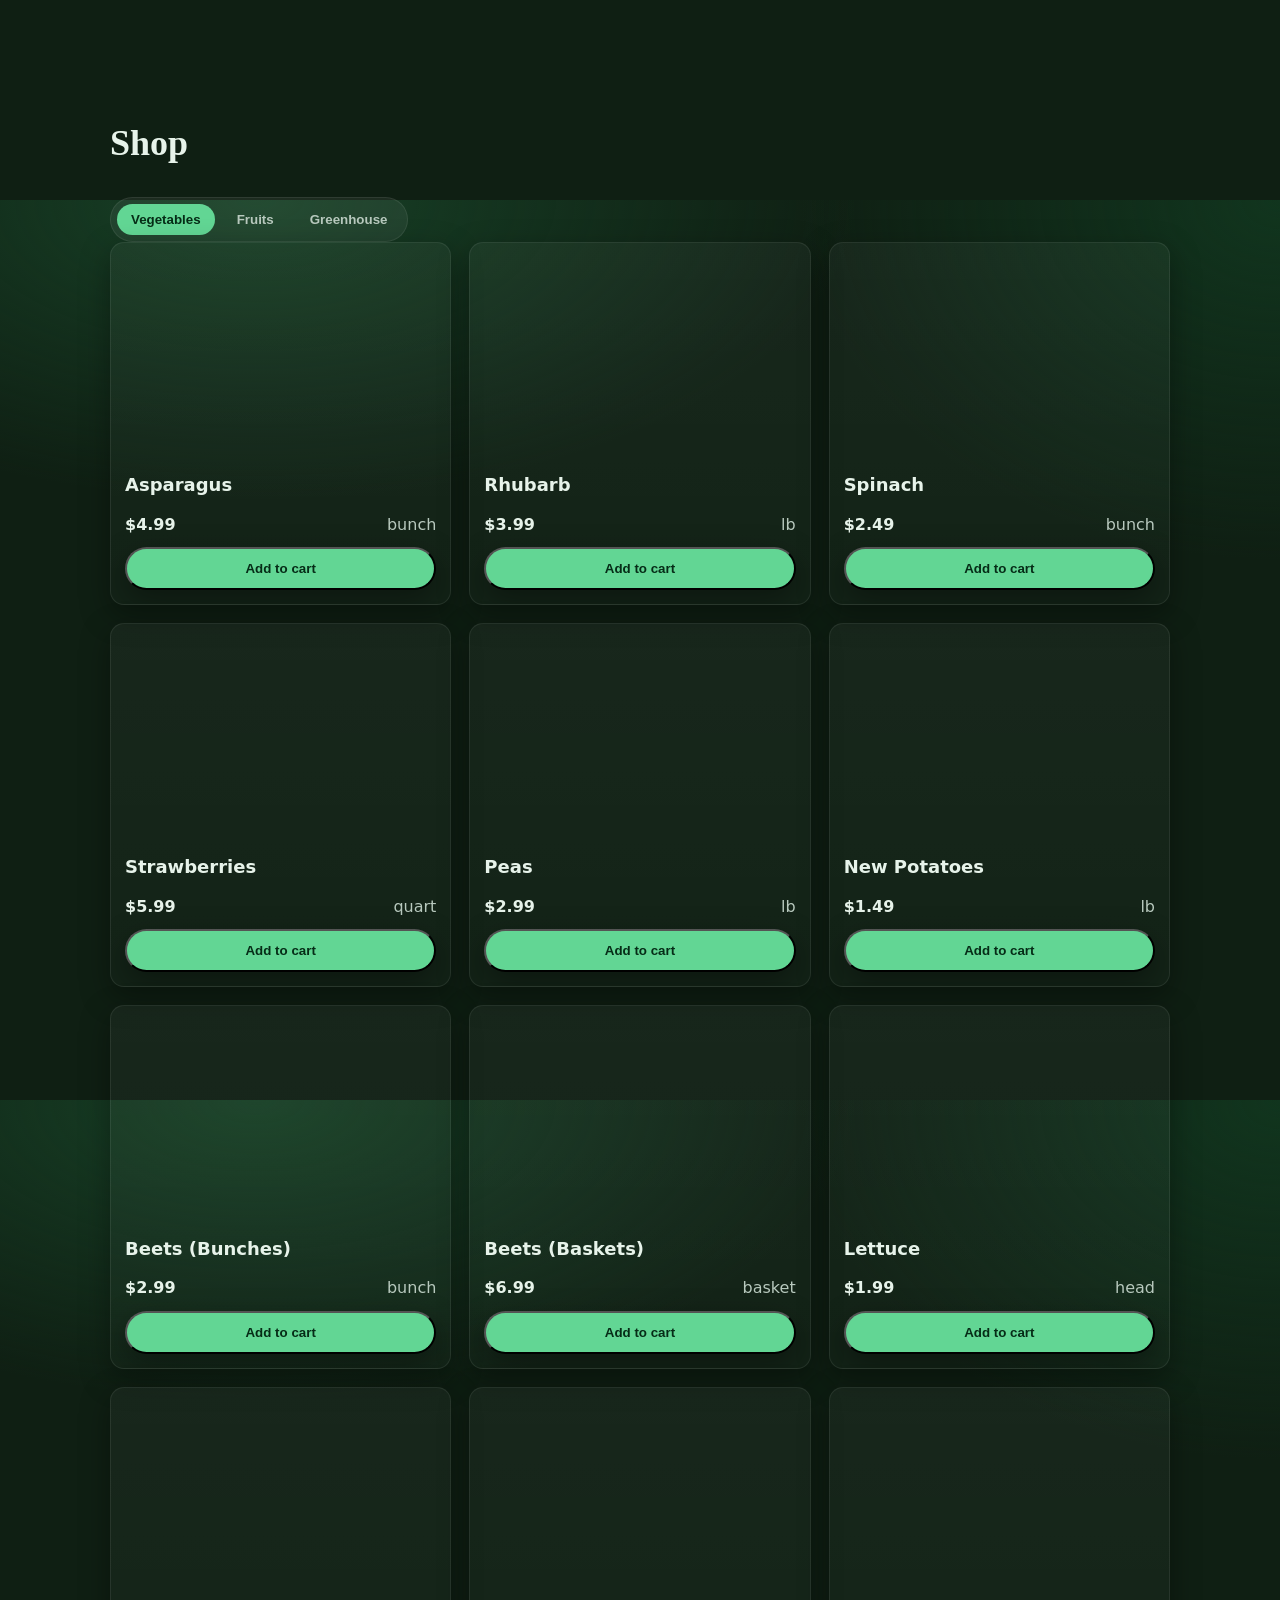
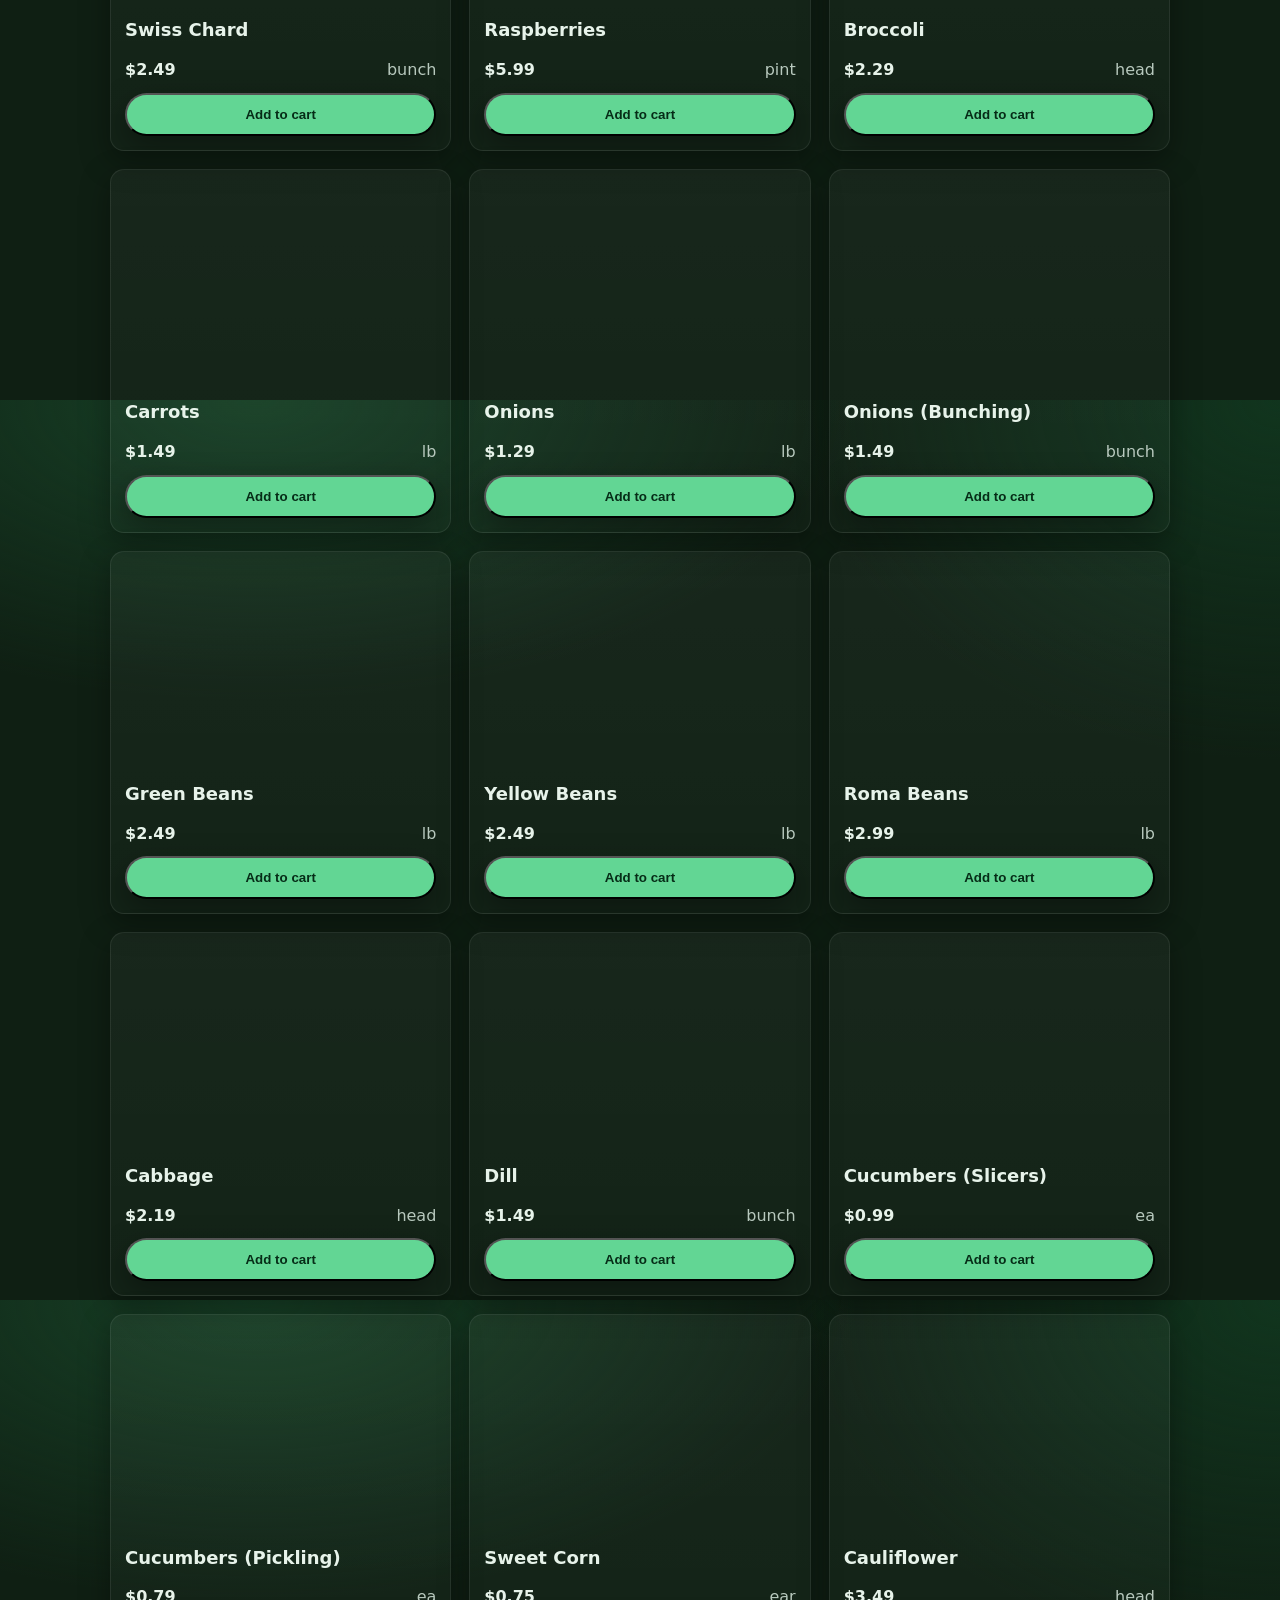
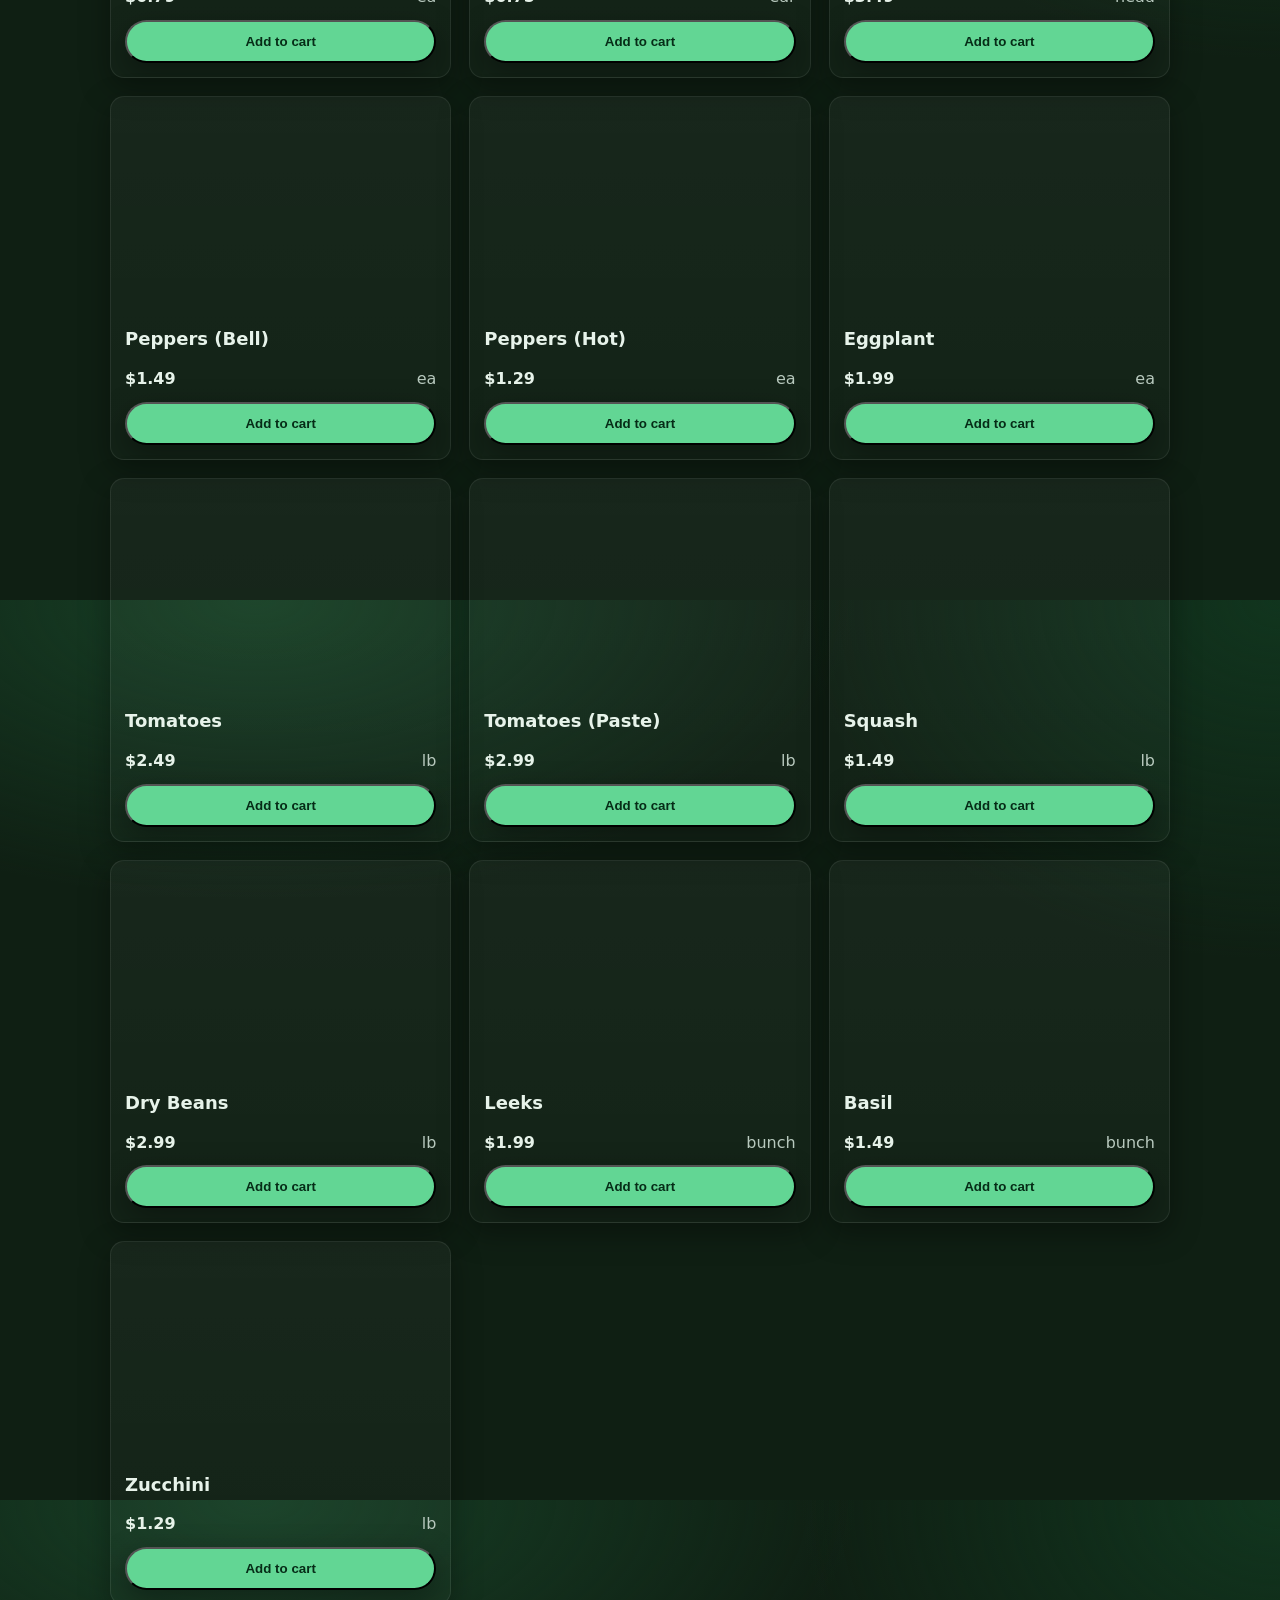
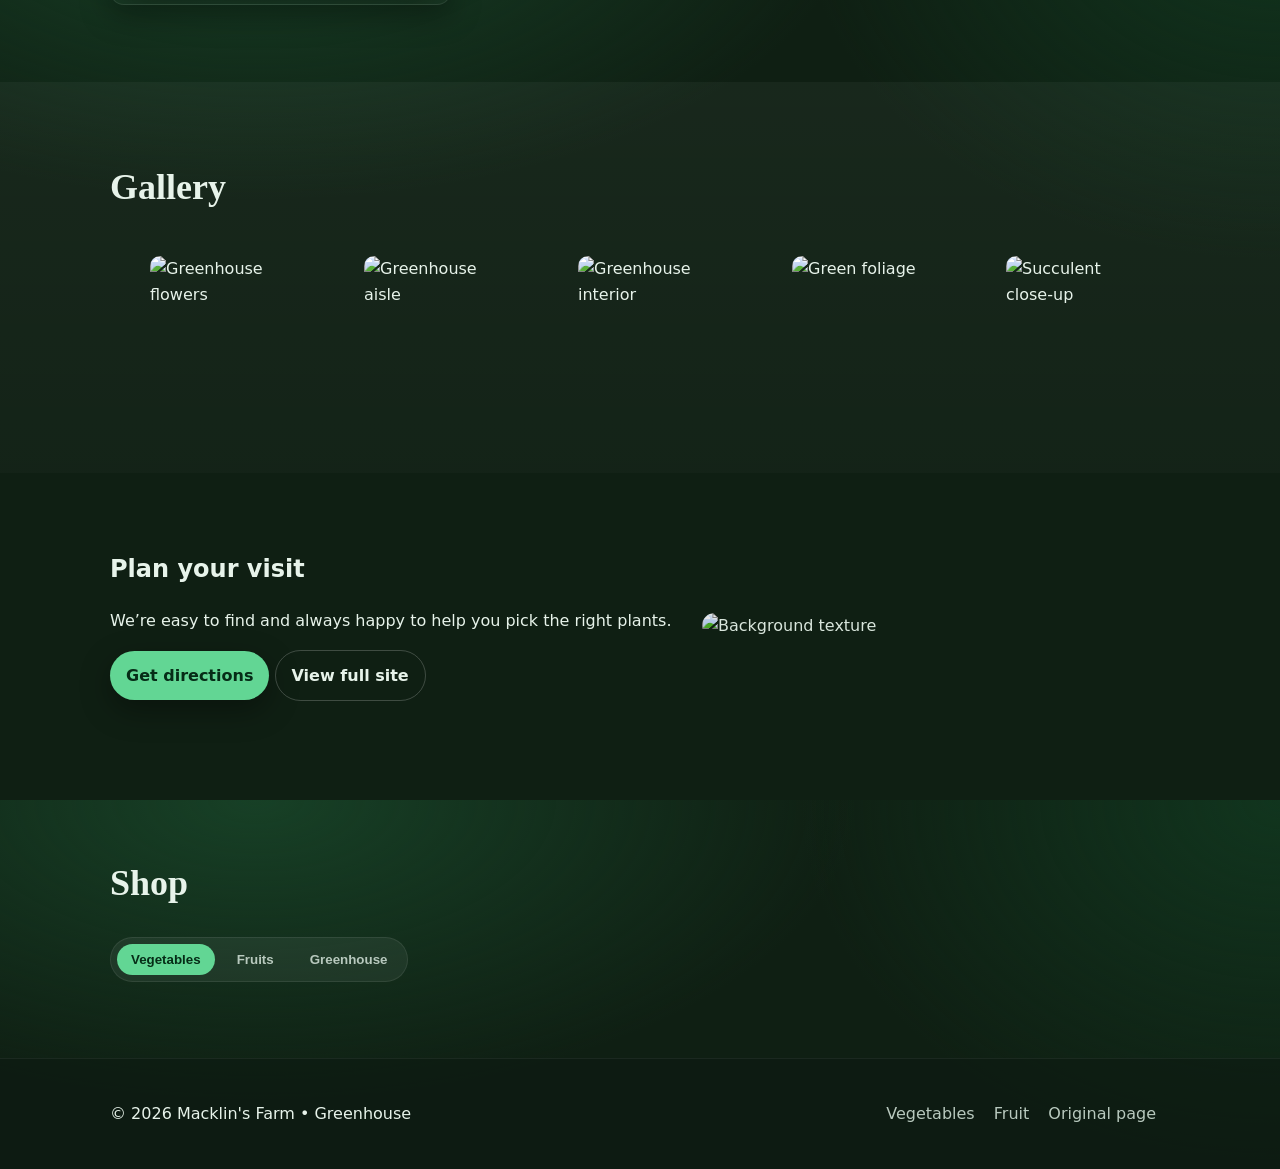
==== commit 19e5eada: "Embed data fallback and move Shop section near Gallery; make tabs/cart work when opening index.html " ====
--- a/index.html
+++ b/index.html
@@ -99,6 +99,18 @@
       </div>
     </section>
 
+    <section id="shop" class="section">
+      <div class="container">
+        <h2 class="section-title">Shop</h2>
+        <div class="tabs">
+          <button class="tab active" data-category="vegetables">Vegetables</button>
+          <button class="tab" data-category="fruits">Fruits</button>
+          <button class="tab" data-category="greenhouse">Greenhouse</button>
+        </div>
+        <div id="products" class="cards"></div>
+      </div>
+    </section>
+
     <section id="gallery" class="section section-light">
       <div class="container">
         <h2 class="section-title">Gallery</h2>
@@ -154,6 +166,10 @@
       </div>
     </aside>
 
+    <script>
+      window.__CATALOG__ = {"categories": [{"id": "vegetables", "name": "Vegetables", "image": "http://www.macklinsfarm.com/010308_0688_0613_lslp.jpg", "products": [{"id": "asparagus", "name": "Asparagus", "price": 4.99, "unit": "bunch", "image": "http://www.macklinsfarm.com/030128_1834_0065_lslp.jpg"}, {"id": "rhubarb", "name": "Rhubarb", "price": 3.99, "unit": "lb", "image": "http://www.macklinsfarm.com/970801_0026_1097_oslp.jpg"}, {"id": "spinach", "name": "Spinach", "price": 2.49, "unit": "bunch", "image": "http://www.macklinsfarm.com/000816_0466_0015_nsls_391x600.jpg"}, {"id": "strawberries", "name": "Strawberries", "price": 5.99, "unit": "quart", "image": null}, {"id": "peas", "name": "Peas", "price": 2.99, "unit": "lb", "image": null}, {"id": "new-potatoes", "name": "New Potatoes", "price": 1.49, "unit": "lb", "image": null}, {"id": "beets-bunches", "name": "Beets (Bunches)", "price": 2.99, "unit": "bunch", "image": null}, {"id": "beets-baskets", "name": "Beets (Baskets)", "price": 6.99, "unit": "basket", "image": null}, {"id": "lettuce", "name": "Lettuce", "price": 1.99, "unit": "head", "image": null}, {"id": "swiss-chard", "name": "Swiss Chard", "price": 2.49, "unit": "bunch", "image": null}, {"id": "raspberries", "name": "Raspberries", "price": 5.99, "unit": "pint", "image": null}, {"id": "broccoli", "name": "Broccoli", "price": 2.29, "unit": "head", "image": null}, {"id": "carrots", "name": "Carrots", "price": 1.49, "unit": "lb", "image": null}, {"id": "onions", "name": "Onions", "price": 1.29, "unit": "lb", "image": null}, {"id": "onions-bunching", "name": "Onions (Bunching)", "price": 1.49, "unit": "bunch", "image": null}, {"id": "beans-green", "name": "Green Beans", "price": 2.49, "unit": "lb", "image": null}, {"id": "beans-yellow", "name": "Yellow Beans", "price": 2.49, "unit": "lb", "image": null}, {"id": "beans-roma", "name": "Roma Beans", "price": 2.99, "unit": "lb", "image": null}, {"id": "cabbage", "name": "Cabbage", "price": 2.19, "unit": "head", "image": null}, {"id": "dill", "name": "Dill", "price": 1.49, "unit": "bunch", "image": null}, {"id": "cucumbers", "name": "Cucumbers (Slicers)", "price": 0.99, "unit": "ea", "image": null}, {"id": "cucumbers-pickling", "name": "Cucumbers (Pickling)", "price": 0.79, "unit": "ea", "image": null}, {"id": "sweet-corn", "name": "Sweet Corn", "price": 0.75, "unit": "ear", "image": null}, {"id": "cauliflower", "name": "Cauliflower", "price": 3.49, "unit": "head", "image": null}, {"id": "peppers-bell", "name": "Peppers (Bell)", "price": 1.49, "unit": "ea", "image": "http://www.macklinsfarm.com/010308_0688_0540_lslp.jpg"}, {"id": "peppers-hot", "name": "Peppers (Hot)", "price": 1.29, "unit": "ea", "image": "http://www.macklinsfarm.com/010308_0688_0613_lslp.jpg"}, {"id": "eggplant", "name": "Eggplant", "price": 1.99, "unit": "ea", "image": "http://www.macklinsfarm.com/000802_c757_0031_csls.jpg"}, {"id": "tomatoes", "name": "Tomatoes", "price": 2.49, "unit": "lb", "image": null}, {"id": "tomatoes-paste", "name": "Tomatoes (Paste)", "price": 2.99, "unit": "lb", "image": null}, {"id": "squash", "name": "Squash", "price": 1.49, "unit": "lb", "image": null}, {"id": "dry-beans", "name": "Dry Beans", "price": 2.99, "unit": "lb", "image": null}, {"id": "leeks", "name": "Leeks", "price": 1.99, "unit": "bunch", "image": null}, {"id": "basil", "name": "Basil", "price": 1.49, "unit": "bunch", "image": null}, {"id": "zucchini", "name": "Zucchini", "price": 1.29, "unit": "lb", "image": null}]}, {"id": "fruits", "name": "Fruits", "image": "http://www.macklinsfarm.com/010308_0688_0008_lslp.jpg", "products": [{"id": "apples-vista-bella", "name": "Apples — Vista Bella", "price": 1.49, "unit": "lb", "image": null}, {"id": "apples-jersey-mac", "name": "Apples — Jersey Mac", "price": 1.49, "unit": "lb", "image": null}, {"id": "apples-paula-red", "name": "Apples — Paula Red", "price": 1.59, "unit": "lb", "image": null}, {"id": "apples-mcintosh", "name": "Apples — McIntosh", "price": 1.59, "unit": "lb", "image": null}, {"id": "apples-royal-gala", "name": "Apples — Royal Gala", "price": 1.79, "unit": "lb", "image": null}, {"id": "apples-cortland", "name": "Apples — Cortland", "price": 1.69, "unit": "lb", "image": null}, {"id": "apples-empire", "name": "Apples — Empire", "price": 1.79, "unit": "lb", "image": null}, {"id": "apples-honeycrisp", "name": "Apples — Honeycrisp", "price": 2.49, "unit": "lb", "image": null}, {"id": "apples-nova-spy", "name": "Apples — Nova Spy", "price": 1.99, "unit": "lb", "image": null}, {"id": "apples-jonagold", "name": "Apples — Jonagold", "price": 1.99, "unit": "lb", "image": null}, {"id": "apples-golden-delicious", "name": "Apples — Golden Delicious", "price": 1.89, "unit": "lb", "image": null}, {"id": "pears-bartlett", "name": "Pears — Bartlett", "price": 1.99, "unit": "lb", "image": null}, {"id": "pears-bosc", "name": "Pears — Bosc", "price": 2.09, "unit": "lb", "image": null}, {"id": "peaches", "name": "Peaches", "price": 2.49, "unit": "lb", "image": "http://www.macklinsfarm.com/images.jpg"}, {"id": "plums-purple", "name": "Plums — Purple", "price": 2.49, "unit": "lb", "image": "http://www.macklinsfarm.com/030129_1835_0029_lslp.jpg"}, {"id": "raspberries-fall", "name": "Raspberries (Fall)", "price": 5.99, "unit": "pint", "image": "http://www.macklinsfarm.com/publishImages/FRUIT~~element14.jpg"}, {"id": "melons", "name": "Melons", "price": 3.99, "unit": "ea", "image": null}]}, {"id": "greenhouse", "name": "Greenhouse", "products": [{"id": "carrion-cactus", "name": "Carrion Cactus", "price": 14.99, "unit": "pot", "image": "http://www.macklinsfarm.com/DSCN3554.JPG"}, {"id": "cali-callie-mango", "name": "Cali. Callie Mango", "price": 9.99, "unit": "pot", "image": "http://www.macklinsfarm.com/GREENHOUSE_001.jpg"}, {"id": "greenhouse-selection", "name": "Greenhouse Selection", "price": 12.99, "unit": "pot", "image": "http://www.macklinsfarm.com/GREENHOUSE_003.jpg"}, {"id": "tropical-foliage", "name": "Tropical Foliage", "price": 16.99, "unit": "pot", "image": "http://www.macklinsfarm.com/DSC_0271.JPG"}, {"id": "succulents-assorted", "name": "Succulents (Assorted)", "price": 5.99, "unit": "pot", "image": "http://www.macklinsfarm.com/DSC_0077C.JPG"}]}]};
+    </script>
+
     <footer class="site-footer">
       <div class="container footer-inner">
         <p>© <span id="year"></span> Macklin's Farm • Greenhouse</p>
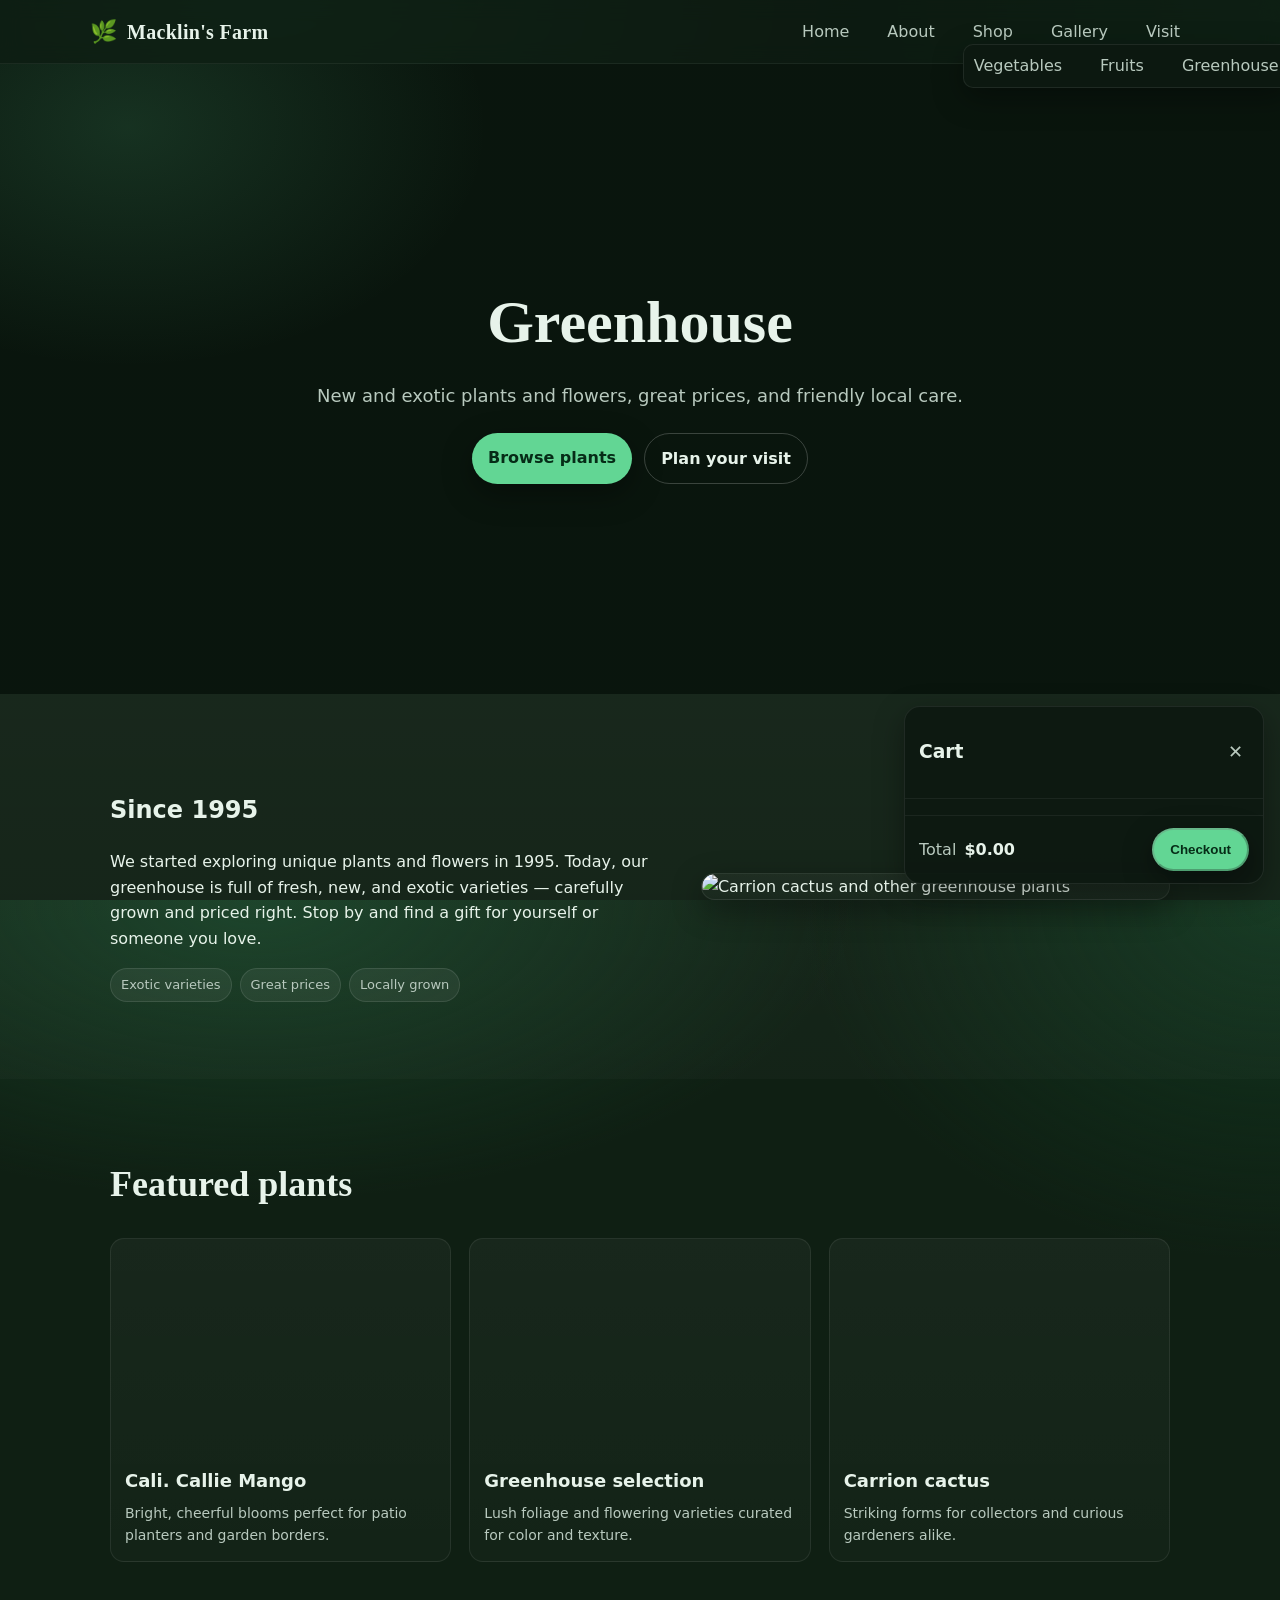
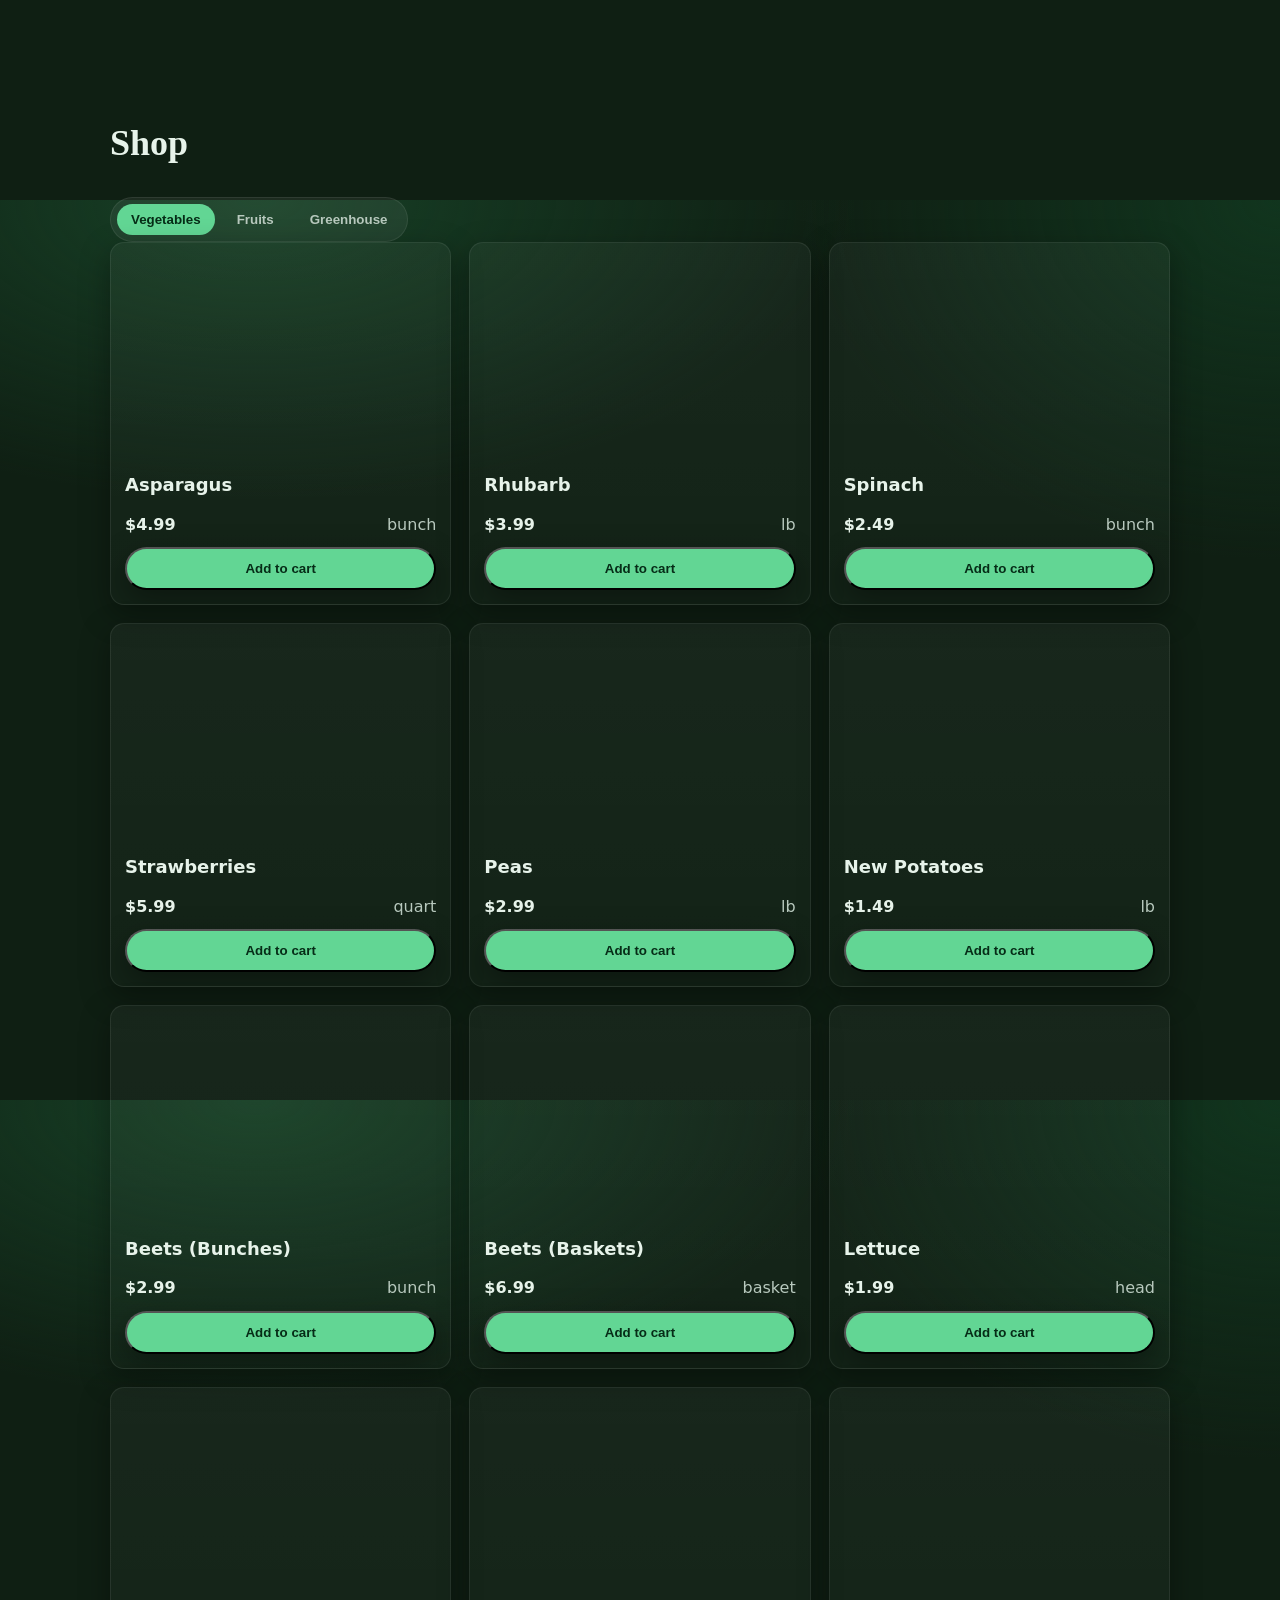
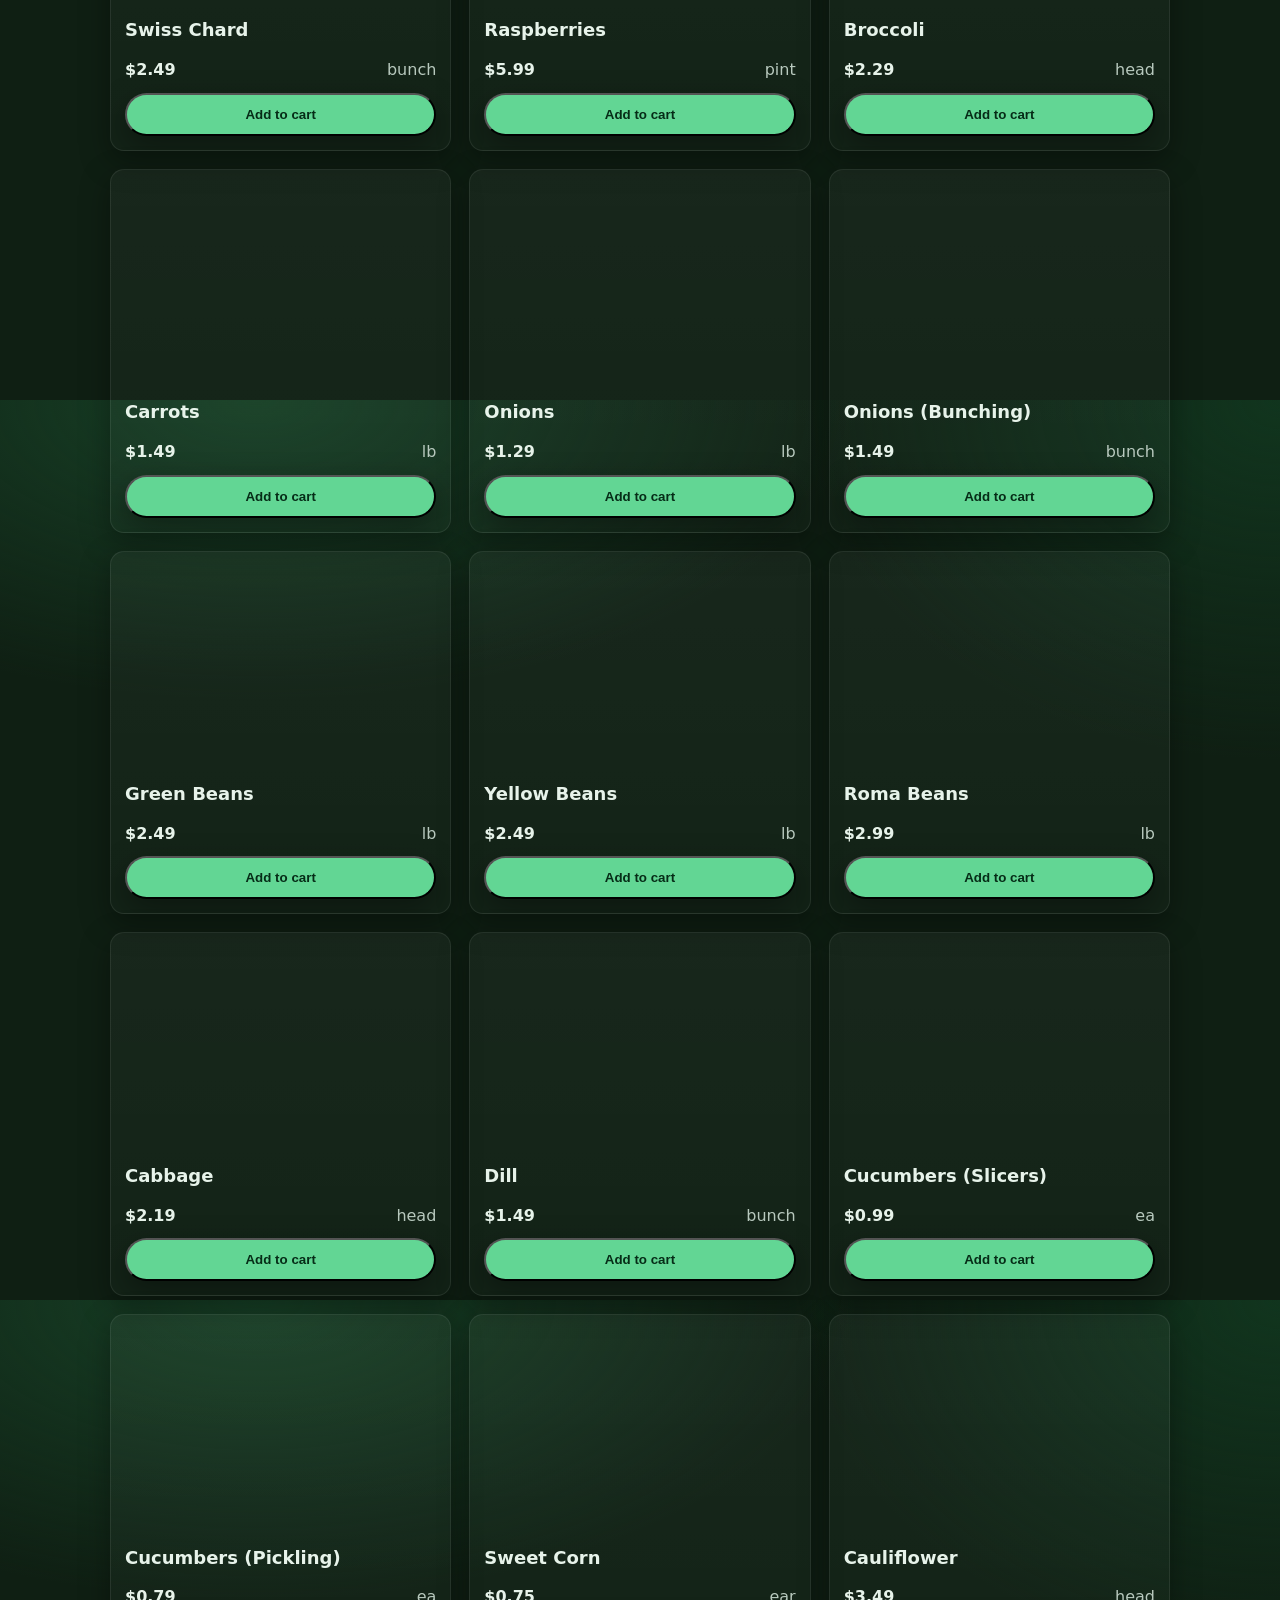
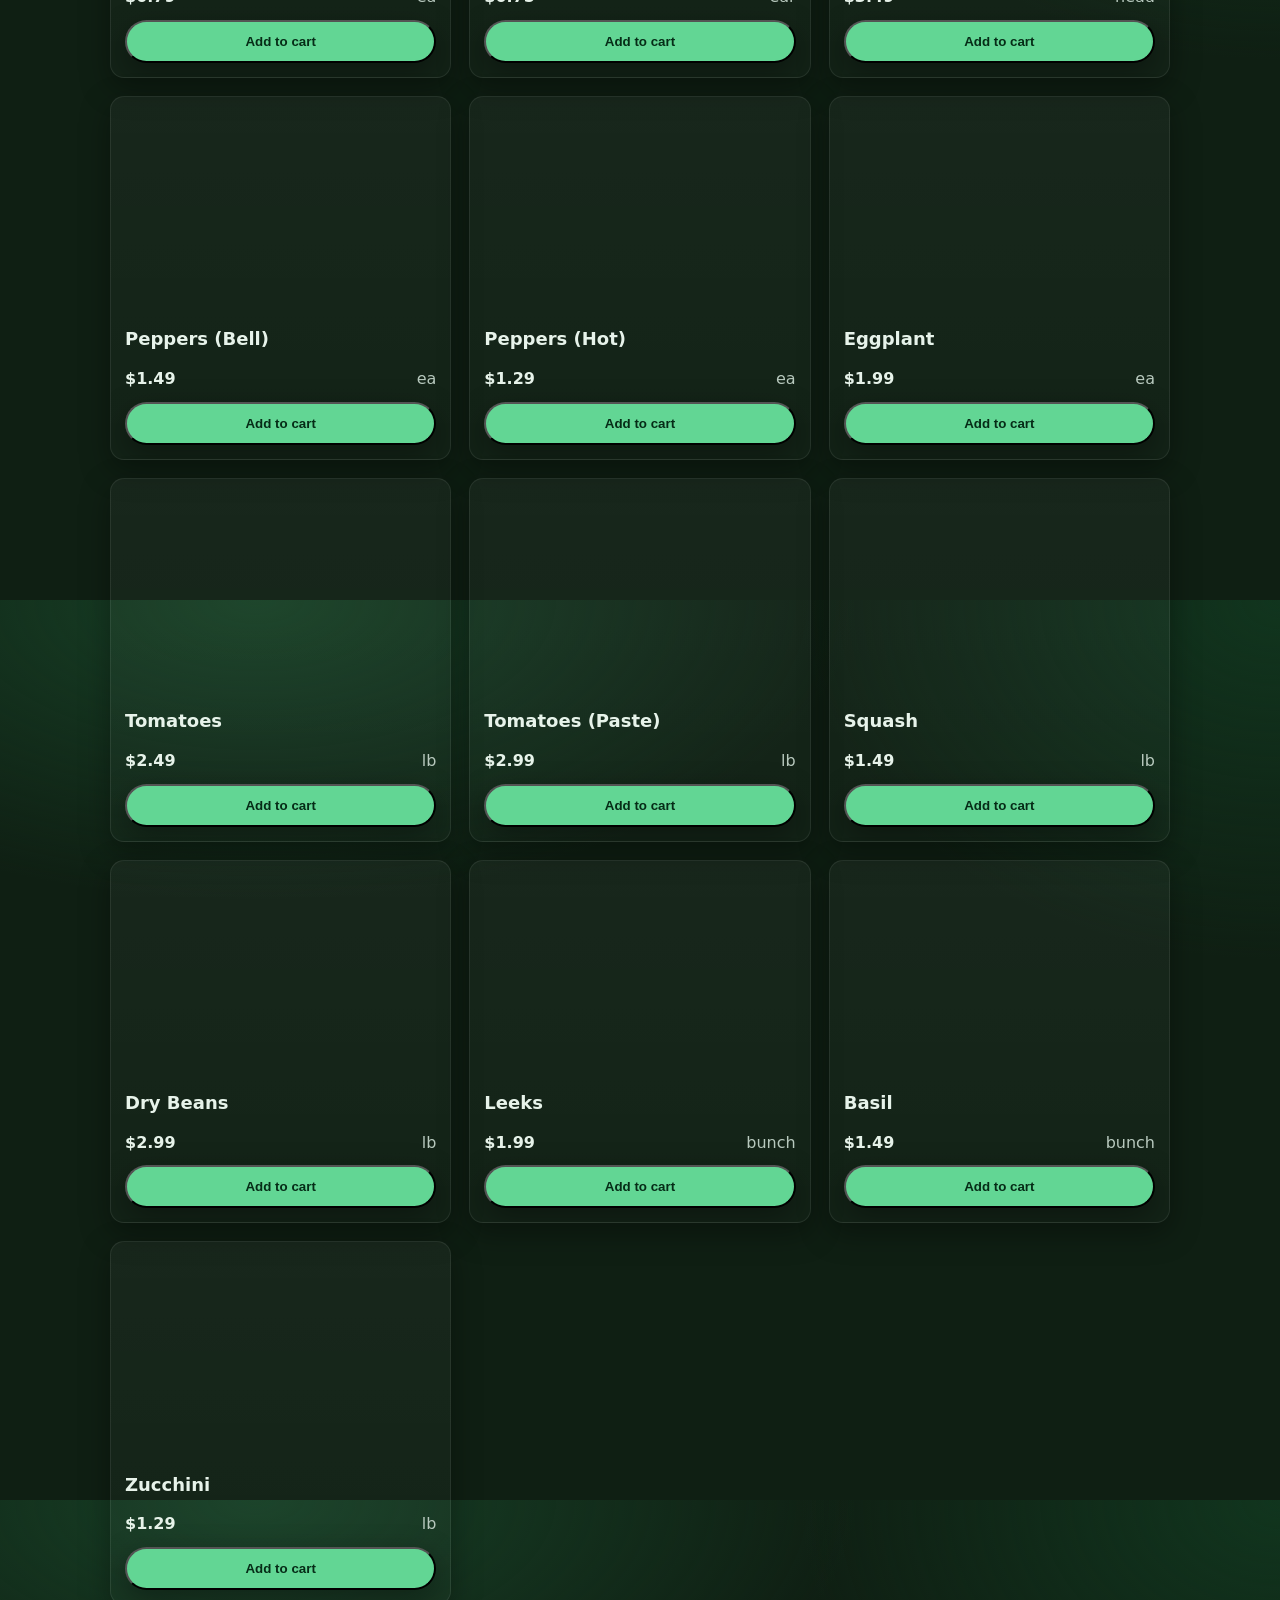
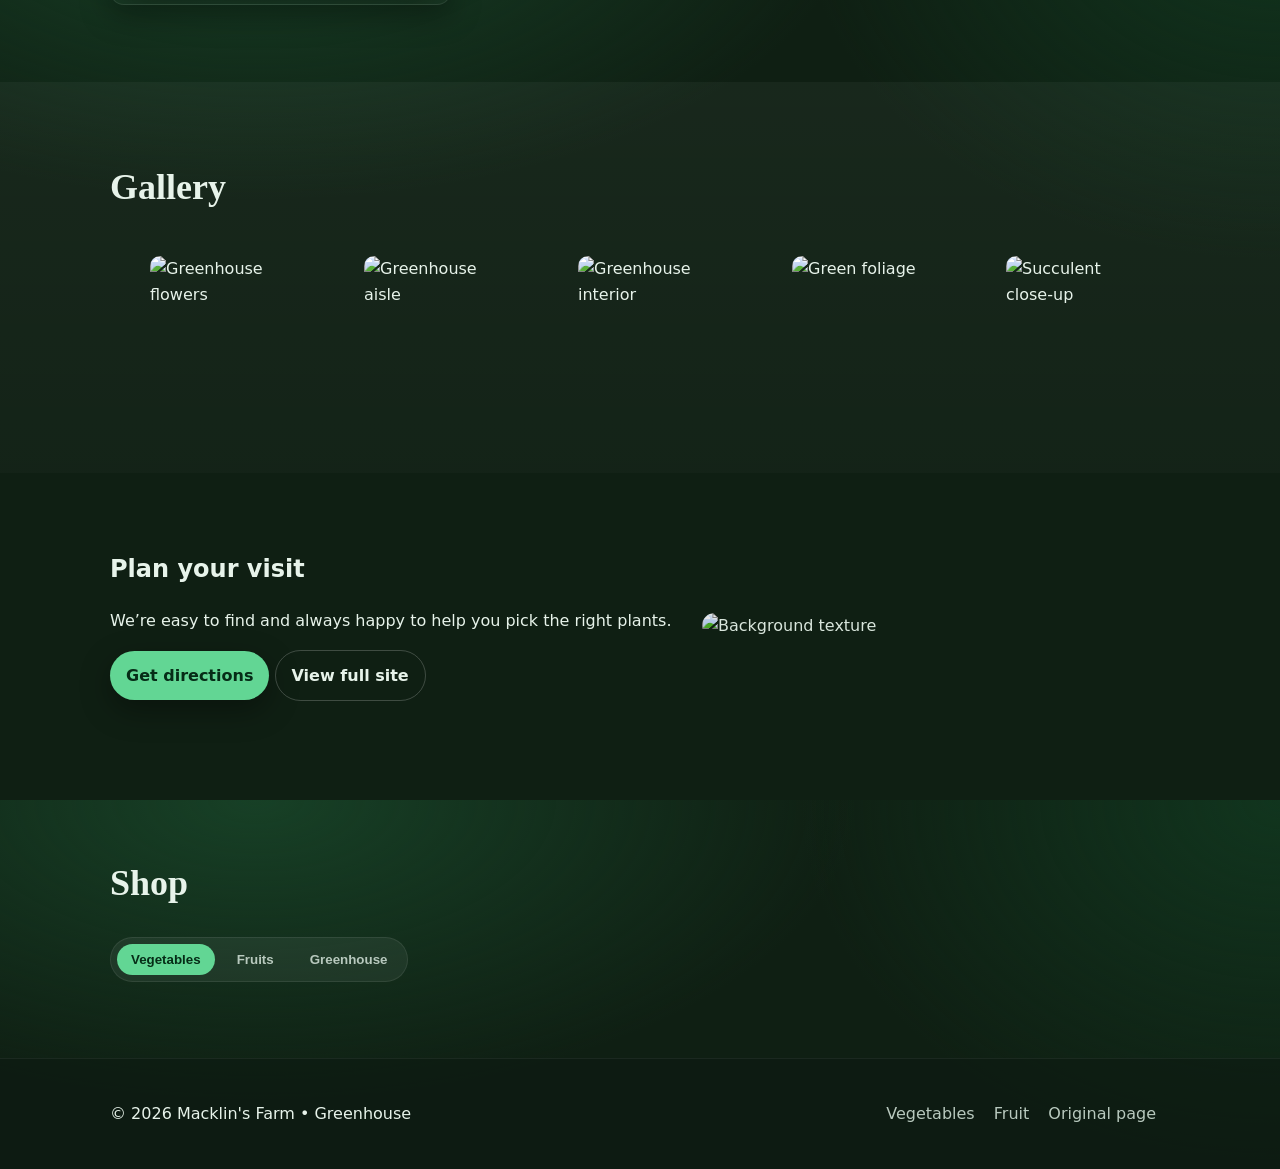
==== commit f219d2af: "Top nav sub-tabs (Vegetables, Fruits, Greenhouse); clickable to switch Shop; smooth scroll; more dum" ====
--- a/index.html
+++ b/index.html
@@ -27,7 +27,14 @@
           <ul>
             <li><a href="#home">Home</a></li>
             <li><a href="#about">About</a></li>
-            <li><a href="#plants">Plants</a></li>
+            <li class="has-sub">
+              <a href="#shop">Shop</a>
+              <ul class="subnav">
+                <li><a href="#shop" data-nav-category="vegetables">Vegetables</a></li>
+                <li><a href="#shop" data-nav-category="fruits">Fruits</a></li>
+                <li><a href="#shop" data-nav-category="greenhouse">Greenhouse</a></li>
+              </ul>
+            </li>
             <li><a href="#gallery">Gallery</a></li>
             <li><a href="#visit">Visit</a></li>
           </ul>
--- a/styles.css
+++ b/styles.css
@@ -74,6 +74,10 @@
   border-radius: 8px;
 }
 .site-nav a:hover { color: var(--text); background: rgba(255,255,255,0.06); }
+.site-nav li { position: relative; }
+.has-sub:hover .subnav { display: block; }
+.subnav { display: none; position: absolute; top: 100%; left: 0; background: rgba(13,25,17,.98); border: 1px solid rgba(255,255,255,0.08); border-radius: 10px; padding: 8px; min-width: 160px; box-shadow: var(--shadow); }
+.subnav a { display: block; padding: 8px 10px; white-space: nowrap; }
 
 .nav-toggle { display: none; }
 .nav-toggle { background: none; border: 0; padding: 8px; cursor: pointer; }
@@ -187,4 +191,7 @@
   .site-nav ul { flex-direction: column; gap: 6px; }
   .nav-toggle { display: inline-block; }
   #products.cards { grid-template-columns: 1fr; }
+  .site-nav li { position: relative; }
+  .has-sub:hover .subnav { display: none; }
+  .has-sub .subnav { position: static; border: 0; background: transparent; box-shadow: none; padding: 0; }
 }
